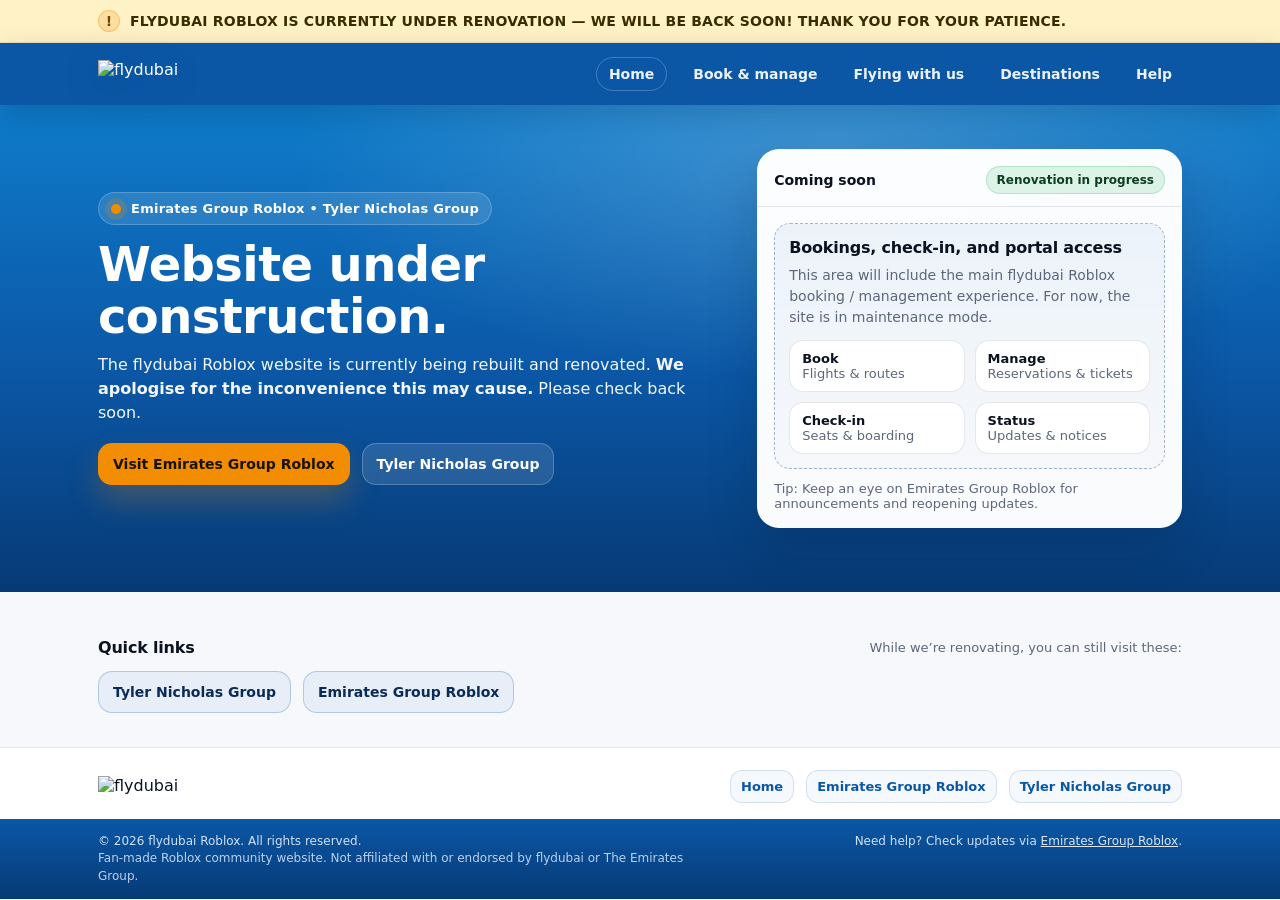
==== index.html @ b2164df3 "Create index.html" ====
<!doctype html>
<html lang="en">
<head>
  <meta charset="utf-8" />
  <meta name="viewport" content="width=device-width, initial-scale=1" />
  <title>flydubai Roblox — Under Construction</title>
  <meta name="description" content="flydubai Roblox website is under construction. We apologise for any inconvenience this may cause." />

  <!-- Favicon -->
  <link rel="icon" type="image/png" href="https://i.ibb.co/jkrfrFHz/fly-dubai-tail-removebg-preview.png" />

  <style>
    :root{
      --fd-blue:#0B57A6;
      --fd-blue-dark:#063A75;
      --fd-sky:#0E7CCB;
      --fd-orange:#F28C00;
      --fd-cream:#FFF2C6;
      --text:#0b1220;
      --muted:#5c677a;
      --card:#ffffff;
      --border:rgba(8, 25, 55, .10);
      --shadow:0 18px 50px rgba(4, 18, 38, .18);
      --radius:18px;
      --radius-lg:22px;
      --max:1120px;
    }

    *{box-sizing:border-box}
    html,body{height:100%}
    body{
      margin:0;
      font-family: system-ui, -apple-system, Segoe UI, Roboto, Helvetica, Arial, "Apple Color Emoji","Segoe UI Emoji";
      color:var(--text);
      background:#f6f8fc;
    }

    a{color:inherit}
    .wrap{max-width:var(--max); margin:0 auto; padding:0 18px;}

    /* Announcement bar */
    .announce{
      background:var(--fd-cream);
      border-bottom:1px solid rgba(0,0,0,.08);
      color:#3a2b00;
      font-weight:700;
      letter-spacing:.2px;
      font-size:14px;
    }
    .announce .wrap{
      display:flex;
      align-items:center;
      gap:10px;
      padding:10px 18px;
    }
    .badge{
      display:inline-flex;
      align-items:center;
      justify-content:center;
      width:22px; height:22px;
      border-radius:999px;
      background:rgba(242,140,0,.18);
      border:1px solid rgba(242,140,0,.35);
      color:#7a4300;
      flex:0 0 auto;
      font-weight:900;
    }

    /* Top nav */
    header{
      background:var(--fd-blue);
      color:#fff;
      position:sticky;
      top:0;
      z-index:50;
      box-shadow: 0 10px 30px rgba(4, 18, 38, .18);
    }
    .nav{
      display:flex;
      align-items:center;
      justify-content:space-between;
      padding:14px 0;
      gap:18px;
    }
    .brand{
      display:flex;
      align-items:center;
      gap:12px;
      text-decoration:none;
      white-space:nowrap;
    }
    .brand img{
      height:28px;
      width:auto;
      display:block;
      filter: drop-shadow(0 6px 18px rgba(0,0,0,.18));
    }
    .navlinks{
      display:flex;
      gap:16px;
      align-items:center;
      flex-wrap:wrap;
      justify-content:flex-end;
    }
    .navlinks a{
      text-decoration:none;
      opacity:.92;
      font-weight:600;
      font-size:14px;
      padding:8px 10px;
      border-radius:10px;
      transition:.15s ease;
    }
    .navlinks a:hover{background:rgba(255,255,255,.10); opacity:1}
    .navlinks .pill{
      border:1px solid rgba(255,255,255,.25);
      padding:8px 12px;
      border-radius:999px;
    }

    /* Hero */
    .hero{
      background:
        radial-gradient(900px 380px at 65% 10%, rgba(255,255,255,.20), rgba(255,255,255,0) 60%),
        linear-gradient(180deg, var(--fd-sky), var(--fd-blue) 55%, var(--fd-blue-dark));
      color:#fff;
      padding:44px 0 64px;
      position:relative;
      overflow:hidden;
    }
    .hero .grid{
      display:grid;
      grid-template-columns: 1.2fr .8fr;
      gap:22px;
      align-items:center;
    }
    .kicker{
      display:inline-flex;
      align-items:center;
      gap:10px;
      background:rgba(255,255,255,.12);
      border:1px solid rgba(255,255,255,.20);
      padding:8px 12px;
      border-radius:999px;
      font-weight:700;
      font-size:13px;
      letter-spacing:.25px;
      width:max-content;
    }
    .dot{
      width:10px;height:10px;border-radius:999px;background:var(--fd-orange);
      box-shadow:0 0 0 6px rgba(242,140,0,.18);
    }
    h1{
      margin:14px 0 10px;
      font-size:clamp(30px, 4.2vw, 48px);
      line-height:1.08;
      letter-spacing:-.6px;
    }
    .lead{
      margin:0 0 18px;
      font-size:16px;
      line-height:1.5;
      opacity:.95;
      max-width:60ch;
    }

    .cta{
      display:flex;
      gap:12px;
      flex-wrap:wrap;
      margin-top:14px;
    }
    .btn{
      display:inline-flex;
      align-items:center;
      justify-content:center;
      gap:10px;
      padding:12px 14px;
      border-radius:14px;
      border:1px solid transparent;
      text-decoration:none;
      font-weight:800;
      font-size:14px;
      transition:.15s ease;
      user-select:none;
    }
    .btn.primary{
      background:var(--fd-orange);
      color:#1a1200;
      box-shadow:0 16px 30px rgba(242,140,0,.25);
    }
    .btn.primary:hover{transform:translateY(-1px); filter:saturate(1.05)}
    .btn.ghost{
      background:rgba(255,255,255,.12);
      color:#fff;
      border-color:rgba(255,255,255,.22);
    }
    .btn.ghost:hover{background:rgba(255,255,255,.18)}

    /* Card */
    .card{
      background:rgba(255,255,255,.98);
      color:var(--text);
      border-radius:var(--radius-lg);
      box-shadow:var(--shadow);
      border:1px solid rgba(255,255,255,.55);
      overflow:hidden;
    }
    .cardTop{
      display:flex;
      align-items:center;
      justify-content:space-between;
      gap:10px;
      padding:16px 16px 12px;
      border-bottom:1px solid var(--border);
    }
    .cardTop strong{font-size:14px}
    .tag{
      font-size:12px;
      font-weight:800;
      color:#0f3d1f;
      background:rgba(38, 193, 95, .14);
      border:1px solid rgba(38, 193, 95, .26);
      padding:6px 10px;
      border-radius:999px;
      white-space:nowrap;
    }
    .cardBody{padding:16px}
    .placeholder{
      border:1px dashed rgba(6,58,117,.35);
      border-radius:16px;
      padding:14px;
      background:linear-gradient(180deg, rgba(11,87,166,.06), rgba(11,87,166,.02));
    }
    .placeholder h2{
      margin:0 0 8px;
      font-size:16px;
      letter-spacing:-.2px;
    }
    .placeholder p{
      margin:0;
      color:var(--muted);
      line-height:1.5;
      font-size:14px;
    }
    .miniRow{
      display:grid;
      grid-template-columns: 1fr 1fr;
      gap:10px;
      margin-top:12px;
    }
    .mini{
      background:#fff;
      border:1px solid var(--border);
      border-radius:14px;
      padding:10px 12px;
      font-size:13px;
      color:var(--muted);
    }
    .mini b{color:var(--text)}

    /* Section */
    main{padding:22px 0 34px;}
    .sectionTitle{
      display:flex;
      align-items:center;
      justify-content:space-between;
      gap:14px;
      margin:24px 0 12px;
    }
    .sectionTitle h3{
      margin:0;
      font-size:16px;
      letter-spacing:-.2px;
    }
    .note{
      margin:0;
      color:var(--muted);
      font-size:13px;
    }

    /* Footer */
    footer{
      background:#fff;
      border-top:1px solid var(--border);
    }
    .footTop{
      padding:22px 0 16px;
    }
    .footBrand{
      display:flex;
      align-items:center;
      justify-content:space-between;
      gap:18px;
      flex-wrap:wrap;
    }
    .footBrand img{
      height:22px;
      width:auto;
      display:block;
    }
    .footLinks{
      display:flex;
      gap:12px;
      flex-wrap:wrap;
      align-items:center;
      justify-content:flex-end;
    }
    .footLinks a{
      text-decoration:none;
      color:var(--fd-blue);
      font-weight:800;
      font-size:13px;
      padding:8px 10px;
      border-radius:12px;
      border:1px solid rgba(11,87,166,.14);
      background:rgba(11,87,166,.04);
    }
    .footLinks a:hover{background:rgba(11,87,166,.08)}
    .footBottom{
      background:linear-gradient(180deg, var(--fd-blue), var(--fd-blue-dark));
      color:#dbe8ff;
      padding:14px 0;
      font-size:12px;
    }
    .footBottom .wrap{
      display:flex;
      align-items:flex-start;
      justify-content:space-between;
      gap:14px;
      flex-wrap:wrap;
    }
    .small{opacity:.95; line-height:1.45; max-width:78ch;}
    .mutedLink{color:#fff; opacity:.9}

    /* Responsive */
    @media (max-width: 900px){
      .hero .grid{grid-template-columns: 1fr; }
      .navlinks{display:none;}
    }
  </style>
</head>

<body>
  <!-- Announcement Bar -->
  <div class="announce" role="status" aria-live="polite">
    <div class="wrap">
      <span class="badge">!</span>
      <span>FLYDUBAI ROBLOX IS CURRENTLY UNDER RENOVATION — WE WILL BE BACK SOON! THANK YOU FOR YOUR PATIENCE.</span>
    </div>
  </div>

  <!-- Header -->
  <header>
    <div class="wrap">
      <div class="nav">
        <a class="brand" href="./" aria-label="flydubai Roblox home">
          <img
            src="https://cdn.uc.assets.prezly.com/27f31c96-ae55-47ef-824f-c497bbb4696d/-/quality/best/-/format/auto/"
            alt="flydubai"
          />
        </a>

        <nav class="navlinks" aria-label="Primary">
          <a href="./" class="pill">Home</a>
          <a href="#" aria-disabled="true" title="Coming soon">Book &amp; manage</a>
          <a href="#" aria-disabled="true" title="Coming soon">Flying with us</a>
          <a href="#" aria-disabled="true" title="Coming soon">Destinations</a>
          <a href="#" aria-disabled="true" title="Coming soon">Help</a>
        </nav>
      </div>
    </div>
  </header>

  <!-- Hero -->
  <section class="hero">
    <div class="wrap">
      <div class="grid">
        <div>
          <div class="kicker"><span class="dot"></span> Emirates Group Roblox • Tyler Nicholas Group</div>
          <h1>Website under construction.</h1>
          <p class="lead">
            The flydubai Roblox website is currently being rebuilt and renovated.
            <b>We apologise for the inconvenience this may cause.</b>
            Please check back soon.
          </p>

          <div class="cta">
            <a class="btn primary" href="https://emiratesgrouproblox.link" target="_blank" rel="noopener">
              Visit Emirates Group Roblox
            </a>
            <a class="btn ghost" href="https://tylernicholasgroup.com" target="_blank" rel="noopener">
              Tyler Nicholas Group
            </a>
          </div>
        </div>

        <aside class="card" aria-label="Coming soon card">
          <div class="cardTop">
            <strong>Coming soon</strong>
            <span class="tag">Renovation in progress</span>
          </div>
          <div class="cardBody">
            <div class="placeholder">
              <h2>Bookings, check-in, and portal access</h2>
              <p>
                This area will include the main flydubai Roblox booking / management experience.
                For now, the site is in maintenance mode.
              </p>

              <div class="miniRow" aria-hidden="true">
                <div class="mini"><b>Book</b><br/>Flights &amp; routes</div>
                <div class="mini"><b>Manage</b><br/>Reservations &amp; tickets</div>
                <div class="mini"><b>Check-in</b><br/>Seats &amp; boarding</div>
                <div class="mini"><b>Status</b><br/>Updates &amp; notices</div>
              </div>
            </div>

            <p class="note" style="margin-top:12px;">
              Tip: Keep an eye on Emirates Group Roblox for announcements and reopening updates.
            </p>
          </div>
        </aside>
      </div>
    </div>
  </section>

  <main>
    <div class="wrap">
      <div class="sectionTitle">
        <h3>Quick links</h3>
        <p class="note">While we’re renovating, you can still visit these:</p>
      </div>

      <div class="cta">
        <a class="btn ghost" style="border-color:rgba(11,87,166,.25); background:rgba(11,87,166,.06); color:#0b2b57"
           href="https://tylernicholasgroup.com" target="_blank" rel="noopener">
          Tyler Nicholas Group
        </a>
        <a class="btn ghost" style="border-color:rgba(11,87,166,.25); background:rgba(11,87,166,.06); color:#0b2b57"
           href="https://emiratesgrouproblox.link" target="_blank" rel="noopener">
          Emirates Group Roblox
        </a>
      </div>
    </div>
  </main>

  <footer>
    <div class="footTop">
      <div class="wrap">
        <div class="footBrand">
          <img src="https://www.flydubai.com/v2/_next/static/media/flydubai-onwhite-en.a1c94203.svg" alt="flydubai" />
          <div class="footLinks">
            <a href="./">Home</a>
            <a href="https://emiratesgrouproblox.link" target="_blank" rel="noopener">Emirates Group Roblox</a>
            <a href="https://tylernicholasgroup.com" target="_blank" rel="noopener">Tyler Nicholas Group</a>
          </div>
        </div>
      </div>
    </div>

    <div class="footBottom">
      <div class="wrap">
        <div class="small">
          © <span id="year"></span> flydubai Roblox. All rights reserved.<br/>
          <span style="opacity:.9">
            Fan-made Roblox community website. Not affiliated with or endorsed by flydubai or The Emirates Group.
          </span>
        </div>
        <div class="small">
          Need help? Check updates via
          <a class="mutedLink" href="https://emiratesgrouproblox.link" target="_blank" rel="noopener">Emirates Group Roblox</a>.
        </div>
      </div>
    </div>
  </footer>

  <script>
    document.getElementById("year").textContent = new Date().getFullYear();
  </script>
</body>
</html>
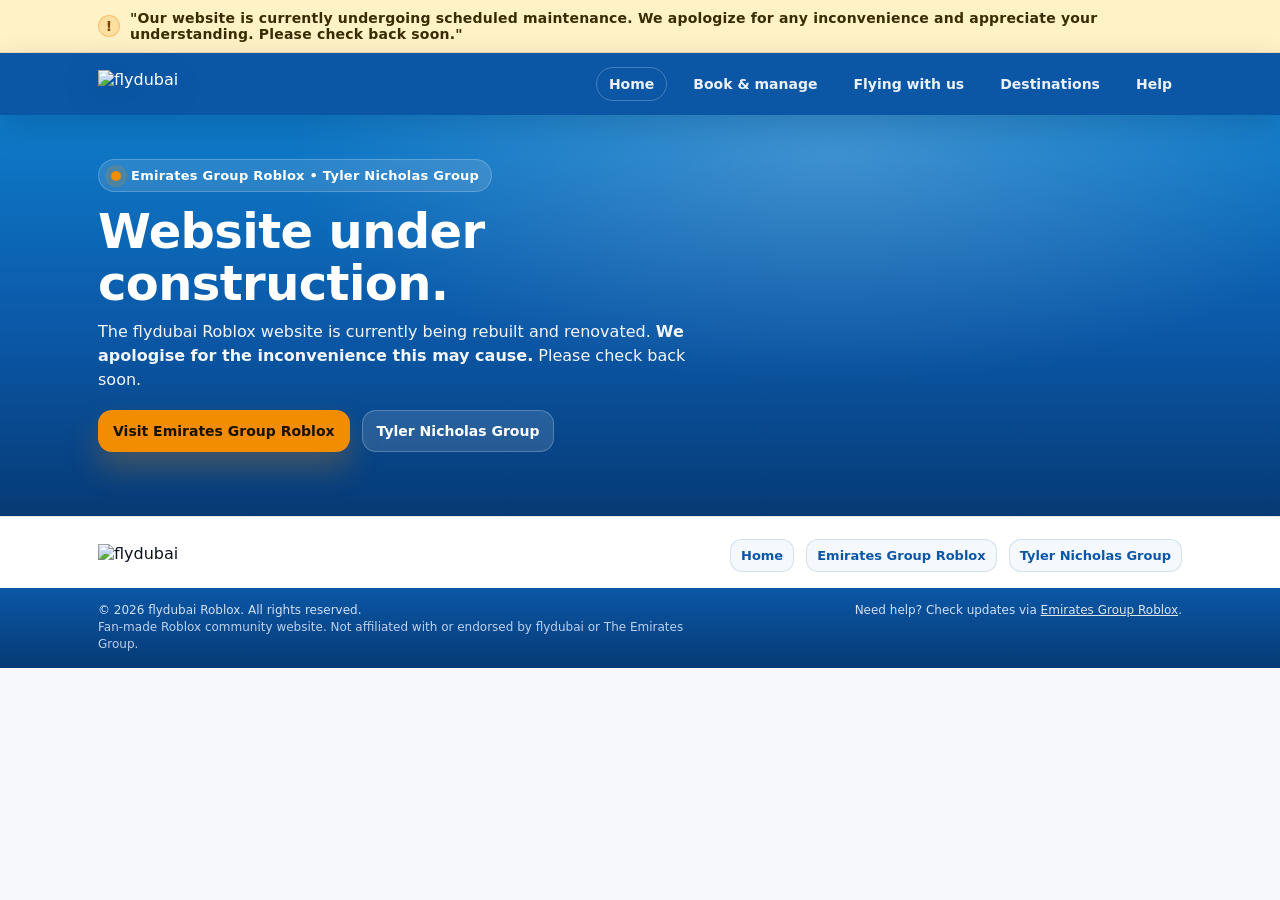
==== commit d6f8a945: "Update index.html" ====
--- a/index.html
+++ b/index.html
@@ -3,8 +3,8 @@
 <head>
   <meta charset="utf-8" />
   <meta name="viewport" content="width=device-width, initial-scale=1" />
-  <title>flydubai Roblox — Under Construction</title>
-  <meta name="description" content="flydubai Roblox website is under construction. We apologise for any inconvenience this may cause." />
+  <title>flydubai Roblox</title>
+  <meta name="description" content="Fly Dubai Roblox Official Website" />
 
   <!-- Favicon -->
   <link rel="icon" type="image/png" href="https://i.ibb.co/jkrfrFHz/fly-dubai-tail-removebg-preview.png" />
@@ -347,7 +347,7 @@
   <div class="announce" role="status" aria-live="polite">
     <div class="wrap">
       <span class="badge">!</span>
-      <span>FLYDUBAI ROBLOX IS CURRENTLY UNDER RENOVATION — WE WILL BE BACK SOON! THANK YOU FOR YOUR PATIENCE.</span>
+      <span>"Our website is currently undergoing scheduled maintenance. We apologize for any inconvenience and appreciate your understanding. Please check back soon."</span>
     </div>
   </div>
 
@@ -364,10 +364,10 @@
 
         <nav class="navlinks" aria-label="Primary">
           <a href="./" class="pill">Home</a>
-          <a href="#" aria-disabled="true" title="Coming soon">Book &amp; manage</a>
-          <a href="#" aria-disabled="true" title="Coming soon">Flying with us</a>
-          <a href="#" aria-disabled="true" title="Coming soon">Destinations</a>
-          <a href="#" aria-disabled="true" title="Coming soon">Help</a>
+          <a href="./flights" aria-disabled="true" title="Coming soon">Book &amp; manage</a>
+          <a href="./about" aria-disabled="true" title="Coming soon">Flying with us</a>
+          <a href="./destinations" aria-disabled="true" title="Coming soon">Destinations</a>
+          <a href="./help" aria-disabled="true" title="Coming soon">Help</a>
         </nav>
       </div>
     </div>
@@ -395,57 +395,9 @@
             </a>
           </div>
         </div>
-
-        <aside class="card" aria-label="Coming soon card">
-          <div class="cardTop">
-            <strong>Coming soon</strong>
-            <span class="tag">Renovation in progress</span>
-          </div>
-          <div class="cardBody">
-            <div class="placeholder">
-              <h2>Bookings, check-in, and portal access</h2>
-              <p>
-                This area will include the main flydubai Roblox booking / management experience.
-                For now, the site is in maintenance mode.
-              </p>
-
-              <div class="miniRow" aria-hidden="true">
-                <div class="mini"><b>Book</b><br/>Flights &amp; routes</div>
-                <div class="mini"><b>Manage</b><br/>Reservations &amp; tickets</div>
-                <div class="mini"><b>Check-in</b><br/>Seats &amp; boarding</div>
-                <div class="mini"><b>Status</b><br/>Updates &amp; notices</div>
-              </div>
-            </div>
-
-            <p class="note" style="margin-top:12px;">
-              Tip: Keep an eye on Emirates Group Roblox for announcements and reopening updates.
-            </p>
-          </div>
-        </aside>
-      </div>
     </div>
   </section>
-
-  <main>
-    <div class="wrap">
-      <div class="sectionTitle">
-        <h3>Quick links</h3>
-        <p class="note">While we’re renovating, you can still visit these:</p>
-      </div>
-
-      <div class="cta">
-        <a class="btn ghost" style="border-color:rgba(11,87,166,.25); background:rgba(11,87,166,.06); color:#0b2b57"
-           href="https://tylernicholasgroup.com" target="_blank" rel="noopener">
-          Tyler Nicholas Group
-        </a>
-        <a class="btn ghost" style="border-color:rgba(11,87,166,.25); background:rgba(11,87,166,.06); color:#0b2b57"
-           href="https://emiratesgrouproblox.link" target="_blank" rel="noopener">
-          Emirates Group Roblox
-        </a>
-      </div>
-    </div>
-  </main>
-
+  
   <footer>
     <div class="footTop">
       <div class="wrap">
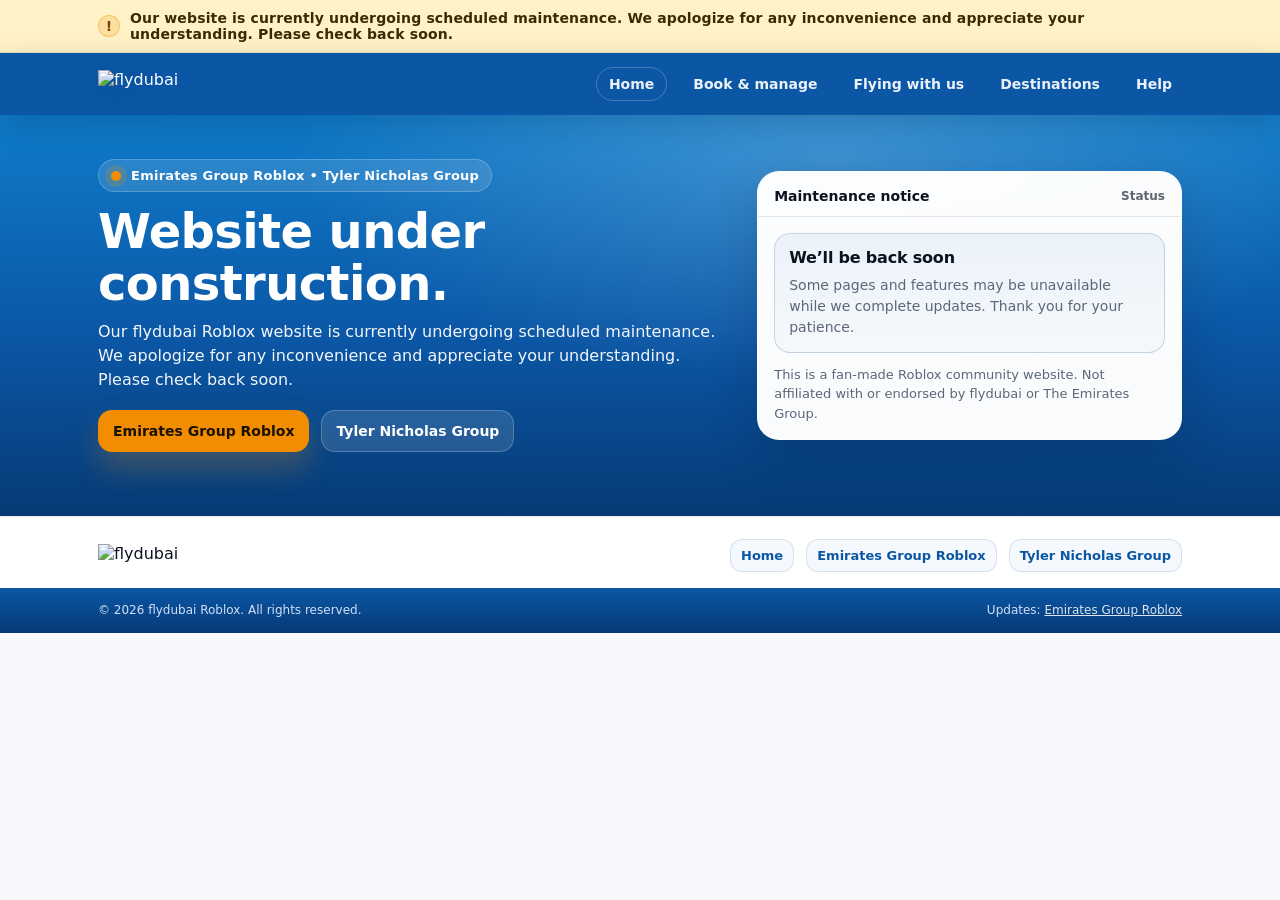
==== commit 65573158: "Update index.html" ====
--- a/index.html
+++ b/index.html
@@ -3,8 +3,8 @@
 <head>
   <meta charset="utf-8" />
   <meta name="viewport" content="width=device-width, initial-scale=1" />
-  <title>flydubai Roblox</title>
-  <meta name="description" content="Fly Dubai Roblox Official Website" />
+  <title>flydubai Roblox — Under Construction</title>
+  <meta name="description" content="flydubai Roblox website is under construction. We apologize for any inconvenience and appreciate your understanding. Please check back soon." />
 
   <!-- Favicon -->
   <link rel="icon" type="image/png" href="https://i.ibb.co/jkrfrFHz/fly-dubai-tail-removebg-preview.png" />
@@ -16,11 +16,14 @@
       --fd-sky:#0E7CCB;
       --fd-orange:#F28C00;
       --fd-cream:#FFF2C6;
+
       --text:#0b1220;
       --muted:#5c677a;
+
       --card:#ffffff;
       --border:rgba(8, 25, 55, .10);
       --shadow:0 18px 50px rgba(4, 18, 38, .18);
+
       --radius:18px;
       --radius-lg:22px;
       --max:1120px;
@@ -44,7 +47,7 @@
       border-bottom:1px solid rgba(0,0,0,.08);
       color:#3a2b00;
       font-weight:700;
-      letter-spacing:.2px;
+      letter-spacing:.15px;
       font-size:14px;
     }
     .announce .wrap{
@@ -66,7 +69,7 @@
       font-weight:900;
     }
 
-    /* Top nav */
+    /* Header/Nav */
     header{
       background:var(--fd-blue);
       color:#fff;
@@ -162,7 +165,7 @@
       font-size:16px;
       line-height:1.5;
       opacity:.95;
-      max-width:60ch;
+      max-width:62ch;
     }
 
     .cta{
@@ -208,76 +211,37 @@
       overflow:hidden;
     }
     .cardTop{
+      padding:16px 16px 12px;
+      border-bottom:1px solid var(--border);
       display:flex;
       align-items:center;
       justify-content:space-between;
       gap:10px;
-      padding:16px 16px 12px;
-      border-bottom:1px solid var(--border);
     }
     .cardTop strong{font-size:14px}
-    .tag{
-      font-size:12px;
-      font-weight:800;
-      color:#0f3d1f;
-      background:rgba(38, 193, 95, .14);
-      border:1px solid rgba(38, 193, 95, .26);
-      padding:6px 10px;
-      border-radius:999px;
-      white-space:nowrap;
-    }
     .cardBody{padding:16px}
-    .placeholder{
-      border:1px dashed rgba(6,58,117,.35);
+    .notice{
+      border:1px solid rgba(6,58,117,.18);
       border-radius:16px;
       padding:14px;
       background:linear-gradient(180deg, rgba(11,87,166,.06), rgba(11,87,166,.02));
     }
-    .placeholder h2{
+    .notice h2{
       margin:0 0 8px;
       font-size:16px;
       letter-spacing:-.2px;
     }
-    .placeholder p{
+    .notice p{
       margin:0;
       color:var(--muted);
       line-height:1.5;
       font-size:14px;
     }
-    .miniRow{
-      display:grid;
-      grid-template-columns: 1fr 1fr;
-      gap:10px;
-      margin-top:12px;
-    }
-    .mini{
-      background:#fff;
-      border:1px solid var(--border);
-      border-radius:14px;
-      padding:10px 12px;
-      font-size:13px;
-      color:var(--muted);
-    }
-    .mini b{color:var(--text)}
-
-    /* Section */
-    main{padding:22px 0 34px;}
-    .sectionTitle{
-      display:flex;
-      align-items:center;
-      justify-content:space-between;
-      gap:14px;
-      margin:24px 0 12px;
-    }
-    .sectionTitle h3{
-      margin:0;
-      font-size:16px;
-      letter-spacing:-.2px;
-    }
     .note{
-      margin:0;
+      margin:12px 0 0;
       color:var(--muted);
       font-size:13px;
+      line-height:1.5;
     }
 
     /* Footer */
@@ -334,7 +298,6 @@
     .small{opacity:.95; line-height:1.45; max-width:78ch;}
     .mutedLink{color:#fff; opacity:.9}
 
-    /* Responsive */
     @media (max-width: 900px){
       .hero .grid{grid-template-columns: 1fr; }
       .navlinks{display:none;}
@@ -347,7 +310,7 @@
   <div class="announce" role="status" aria-live="polite">
     <div class="wrap">
       <span class="badge">!</span>
-      <span>"Our website is currently undergoing scheduled maintenance. We apologize for any inconvenience and appreciate your understanding. Please check back soon."</span>
+      <span>Our website is currently undergoing scheduled maintenance. We apologize for any inconvenience and appreciate your understanding. Please check back soon.</span>
     </div>
   </div>
 
@@ -364,10 +327,10 @@
 
         <nav class="navlinks" aria-label="Primary">
           <a href="./" class="pill">Home</a>
-          <a href="./flights" aria-disabled="true" title="Coming soon">Book &amp; manage</a>
-          <a href="./about" aria-disabled="true" title="Coming soon">Flying with us</a>
-          <a href="./destinations" aria-disabled="true" title="Coming soon">Destinations</a>
-          <a href="./help" aria-disabled="true" title="Coming soon">Help</a>
+          <a href="#" aria-disabled="true" title="Unavailable during maintenance">Book &amp; manage</a>
+          <a href="#" aria-disabled="true" title="Unavailable during maintenance">Flying with us</a>
+          <a href="#" aria-disabled="true" title="Unavailable during maintenance">Destinations</a>
+          <a href="#" aria-disabled="true" title="Unavailable during maintenance">Help</a>
         </nav>
       </div>
     </div>
@@ -381,23 +344,43 @@
           <div class="kicker"><span class="dot"></span> Emirates Group Roblox • Tyler Nicholas Group</div>
           <h1>Website under construction.</h1>
           <p class="lead">
-            The flydubai Roblox website is currently being rebuilt and renovated.
-            <b>We apologise for the inconvenience this may cause.</b>
+            Our flydubai Roblox website is currently undergoing scheduled maintenance.
+            We apologize for any inconvenience and appreciate your understanding.
             Please check back soon.
           </p>
 
           <div class="cta">
             <a class="btn primary" href="https://emiratesgrouproblox.link" target="_blank" rel="noopener">
-              Visit Emirates Group Roblox
+              Emirates Group Roblox
             </a>
             <a class="btn ghost" href="https://tylernicholasgroup.com" target="_blank" rel="noopener">
               Tyler Nicholas Group
             </a>
           </div>
         </div>
+
+        <aside class="card" aria-label="Maintenance notice">
+          <div class="cardTop">
+            <strong>Maintenance notice</strong>
+            <strong aria-hidden="true" style="opacity:.65; font-size:12px;">Status</strong>
+          </div>
+          <div class="cardBody">
+            <div class="notice">
+              <h2>We’ll be back soon</h2>
+              <p>
+                Some pages and features may be unavailable while we complete updates.
+                Thank you for your patience.
+              </p>
+            </div>
+            <p class="note">
+              This is a fan-made Roblox community website. Not affiliated with or endorsed by flydubai or The Emirates Group.
+            </p>
+          </div>
+        </aside>
+      </div>
     </div>
   </section>
-  
+
   <footer>
     <div class="footTop">
       <div class="wrap">
@@ -415,14 +398,10 @@
     <div class="footBottom">
       <div class="wrap">
         <div class="small">
-          © <span id="year"></span> flydubai Roblox. All rights reserved.<br/>
-          <span style="opacity:.9">
-            Fan-made Roblox community website. Not affiliated with or endorsed by flydubai or The Emirates Group.
-          </span>
+          © <span id="year"></span> flydubai Roblox. All rights reserved.
         </div>
         <div class="small">
-          Need help? Check updates via
-          <a class="mutedLink" href="https://emiratesgrouproblox.link" target="_blank" rel="noopener">Emirates Group Roblox</a>.
+          Updates: <a class="mutedLink" href="https://emiratesgrouproblox.link" target="_blank" rel="noopener">Emirates Group Roblox</a>
         </div>
       </div>
     </div>
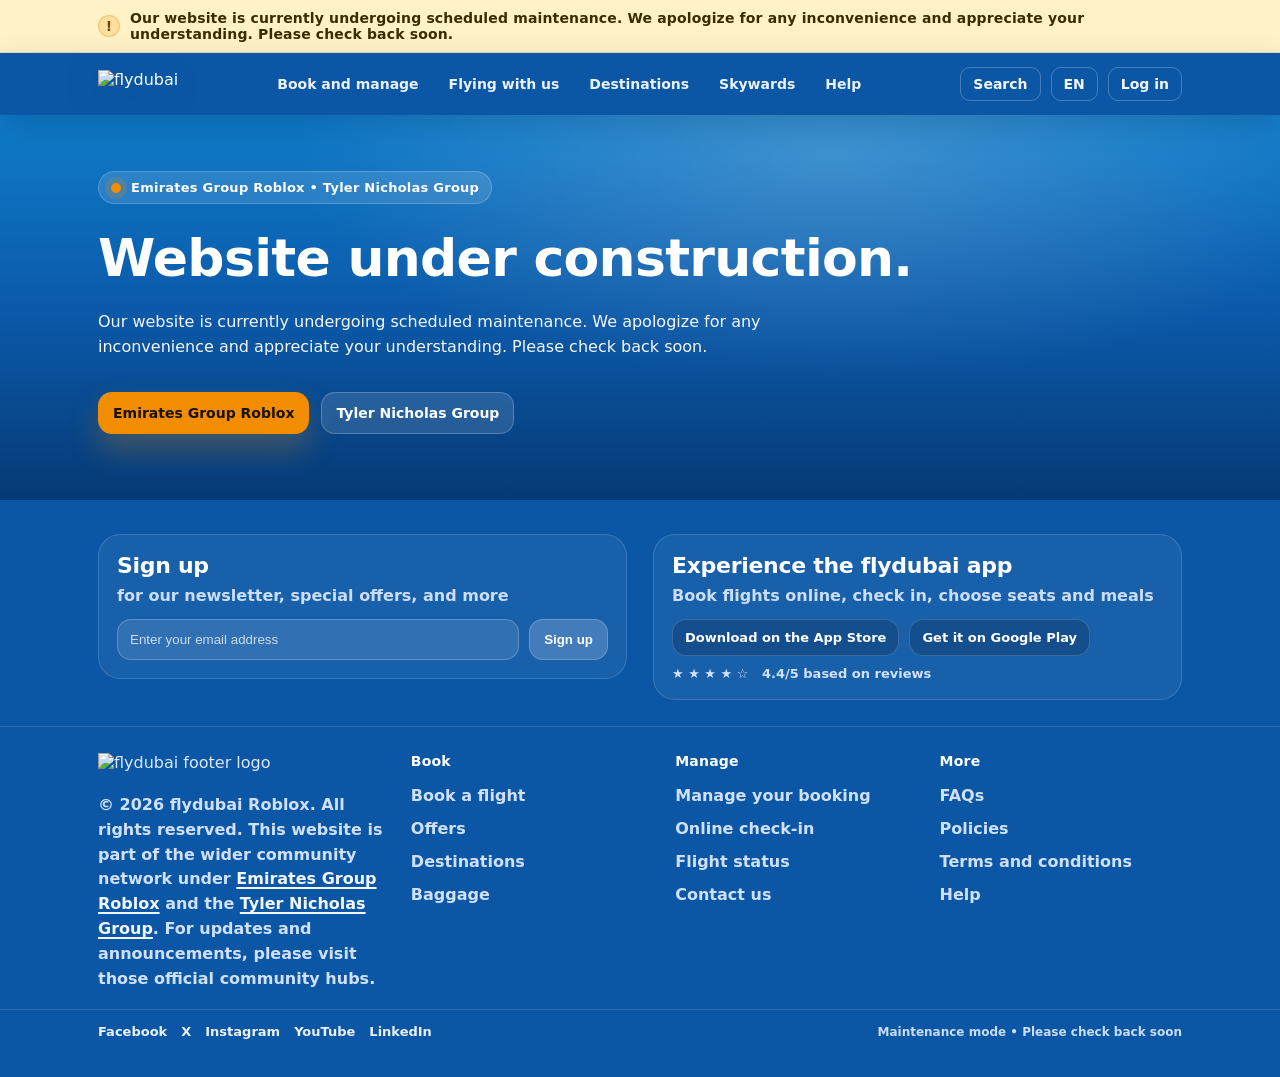
==== commit a381163a: "Update index.html" ====
--- a/index.html
+++ b/index.html
@@ -4,308 +4,21 @@
   <meta charset="utf-8" />
   <meta name="viewport" content="width=device-width, initial-scale=1" />
   <title>flydubai Roblox — Under Construction</title>
-  <meta name="description" content="flydubai Roblox website is under construction. We apologize for any inconvenience and appreciate your understanding. Please check back soon." />
+  <meta name="description" content="Our website is currently undergoing scheduled maintenance. We apologize for any inconvenience and appreciate your understanding. Please check back soon." />
 
-  <!-- Favicon -->
   <link rel="icon" type="image/png" href="https://i.ibb.co/jkrfrFHz/fly-dubai-tail-removebg-preview.png" />
-
-  <style>
-    :root{
-      --fd-blue:#0B57A6;
-      --fd-blue-dark:#063A75;
-      --fd-sky:#0E7CCB;
-      --fd-orange:#F28C00;
-      --fd-cream:#FFF2C6;
-
-      --text:#0b1220;
-      --muted:#5c677a;
-
-      --card:#ffffff;
-      --border:rgba(8, 25, 55, .10);
-      --shadow:0 18px 50px rgba(4, 18, 38, .18);
-
-      --radius:18px;
-      --radius-lg:22px;
-      --max:1120px;
-    }
-
-    *{box-sizing:border-box}
-    html,body{height:100%}
-    body{
-      margin:0;
-      font-family: system-ui, -apple-system, Segoe UI, Roboto, Helvetica, Arial, "Apple Color Emoji","Segoe UI Emoji";
-      color:var(--text);
-      background:#f6f8fc;
-    }
-
-    a{color:inherit}
-    .wrap{max-width:var(--max); margin:0 auto; padding:0 18px;}
-
-    /* Announcement bar */
-    .announce{
-      background:var(--fd-cream);
-      border-bottom:1px solid rgba(0,0,0,.08);
-      color:#3a2b00;
-      font-weight:700;
-      letter-spacing:.15px;
-      font-size:14px;
-    }
-    .announce .wrap{
-      display:flex;
-      align-items:center;
-      gap:10px;
-      padding:10px 18px;
-    }
-    .badge{
-      display:inline-flex;
-      align-items:center;
-      justify-content:center;
-      width:22px; height:22px;
-      border-radius:999px;
-      background:rgba(242,140,0,.18);
-      border:1px solid rgba(242,140,0,.35);
-      color:#7a4300;
-      flex:0 0 auto;
-      font-weight:900;
-    }
-
-    /* Header/Nav */
-    header{
-      background:var(--fd-blue);
-      color:#fff;
-      position:sticky;
-      top:0;
-      z-index:50;
-      box-shadow: 0 10px 30px rgba(4, 18, 38, .18);
-    }
-    .nav{
-      display:flex;
-      align-items:center;
-      justify-content:space-between;
-      padding:14px 0;
-      gap:18px;
-    }
-    .brand{
-      display:flex;
-      align-items:center;
-      gap:12px;
-      text-decoration:none;
-      white-space:nowrap;
-    }
-    .brand img{
-      height:28px;
-      width:auto;
-      display:block;
-      filter: drop-shadow(0 6px 18px rgba(0,0,0,.18));
-    }
-    .navlinks{
-      display:flex;
-      gap:16px;
-      align-items:center;
-      flex-wrap:wrap;
-      justify-content:flex-end;
-    }
-    .navlinks a{
-      text-decoration:none;
-      opacity:.92;
-      font-weight:600;
-      font-size:14px;
-      padding:8px 10px;
-      border-radius:10px;
-      transition:.15s ease;
-    }
-    .navlinks a:hover{background:rgba(255,255,255,.10); opacity:1}
-    .navlinks .pill{
-      border:1px solid rgba(255,255,255,.25);
-      padding:8px 12px;
-      border-radius:999px;
-    }
-
-    /* Hero */
-    .hero{
-      background:
-        radial-gradient(900px 380px at 65% 10%, rgba(255,255,255,.20), rgba(255,255,255,0) 60%),
-        linear-gradient(180deg, var(--fd-sky), var(--fd-blue) 55%, var(--fd-blue-dark));
-      color:#fff;
-      padding:44px 0 64px;
-      position:relative;
-      overflow:hidden;
-    }
-    .hero .grid{
-      display:grid;
-      grid-template-columns: 1.2fr .8fr;
-      gap:22px;
-      align-items:center;
-    }
-    .kicker{
-      display:inline-flex;
-      align-items:center;
-      gap:10px;
-      background:rgba(255,255,255,.12);
-      border:1px solid rgba(255,255,255,.20);
-      padding:8px 12px;
-      border-radius:999px;
-      font-weight:700;
-      font-size:13px;
-      letter-spacing:.25px;
-      width:max-content;
-    }
-    .dot{
-      width:10px;height:10px;border-radius:999px;background:var(--fd-orange);
-      box-shadow:0 0 0 6px rgba(242,140,0,.18);
-    }
-    h1{
-      margin:14px 0 10px;
-      font-size:clamp(30px, 4.2vw, 48px);
-      line-height:1.08;
-      letter-spacing:-.6px;
-    }
-    .lead{
-      margin:0 0 18px;
-      font-size:16px;
-      line-height:1.5;
-      opacity:.95;
-      max-width:62ch;
-    }
-
-    .cta{
-      display:flex;
-      gap:12px;
-      flex-wrap:wrap;
-      margin-top:14px;
-    }
-    .btn{
-      display:inline-flex;
-      align-items:center;
-      justify-content:center;
-      gap:10px;
-      padding:12px 14px;
-      border-radius:14px;
-      border:1px solid transparent;
-      text-decoration:none;
-      font-weight:800;
-      font-size:14px;
-      transition:.15s ease;
-      user-select:none;
-    }
-    .btn.primary{
-      background:var(--fd-orange);
-      color:#1a1200;
-      box-shadow:0 16px 30px rgba(242,140,0,.25);
-    }
-    .btn.primary:hover{transform:translateY(-1px); filter:saturate(1.05)}
-    .btn.ghost{
-      background:rgba(255,255,255,.12);
-      color:#fff;
-      border-color:rgba(255,255,255,.22);
-    }
-    .btn.ghost:hover{background:rgba(255,255,255,.18)}
-
-    /* Card */
-    .card{
-      background:rgba(255,255,255,.98);
-      color:var(--text);
-      border-radius:var(--radius-lg);
-      box-shadow:var(--shadow);
-      border:1px solid rgba(255,255,255,.55);
-      overflow:hidden;
-    }
-    .cardTop{
-      padding:16px 16px 12px;
-      border-bottom:1px solid var(--border);
-      display:flex;
-      align-items:center;
-      justify-content:space-between;
-      gap:10px;
-    }
-    .cardTop strong{font-size:14px}
-    .cardBody{padding:16px}
-    .notice{
-      border:1px solid rgba(6,58,117,.18);
-      border-radius:16px;
-      padding:14px;
-      background:linear-gradient(180deg, rgba(11,87,166,.06), rgba(11,87,166,.02));
-    }
-    .notice h2{
-      margin:0 0 8px;
-      font-size:16px;
-      letter-spacing:-.2px;
-    }
-    .notice p{
-      margin:0;
-      color:var(--muted);
-      line-height:1.5;
-      font-size:14px;
-    }
-    .note{
-      margin:12px 0 0;
-      color:var(--muted);
-      font-size:13px;
-      line-height:1.5;
-    }
-
-    /* Footer */
-    footer{
-      background:#fff;
-      border-top:1px solid var(--border);
-    }
-    .footTop{
-      padding:22px 0 16px;
-    }
-    .footBrand{
-      display:flex;
-      align-items:center;
-      justify-content:space-between;
-      gap:18px;
-      flex-wrap:wrap;
-    }
-    .footBrand img{
-      height:22px;
-      width:auto;
-      display:block;
-    }
-    .footLinks{
-      display:flex;
-      gap:12px;
-      flex-wrap:wrap;
-      align-items:center;
-      justify-content:flex-end;
-    }
-    .footLinks a{
-      text-decoration:none;
-      color:var(--fd-blue);
-      font-weight:800;
-      font-size:13px;
-      padding:8px 10px;
-      border-radius:12px;
-      border:1px solid rgba(11,87,166,.14);
-      background:rgba(11,87,166,.04);
-    }
-    .footLinks a:hover{background:rgba(11,87,166,.08)}
-    .footBottom{
-      background:linear-gradient(180deg, var(--fd-blue), var(--fd-blue-dark));
-      color:#dbe8ff;
-      padding:14px 0;
-      font-size:12px;
-    }
-    .footBottom .wrap{
-      display:flex;
-      align-items:flex-start;
-      justify-content:space-between;
-      gap:14px;
-      flex-wrap:wrap;
-    }
-    .small{opacity:.95; line-height:1.45; max-width:78ch;}
-    .mutedLink{color:#fff; opacity:.9}
-
-    @media (max-width: 900px){
-      .hero .grid{grid-template-columns: 1fr; }
-      .navlinks{display:none;}
-    }
-  </style>
+  <link rel="stylesheet" href="./style.css" />
 </head>
 
 <body>
+  <!-- Loading (index only) -->
+  <div class="loading-overlay" id="loading" aria-label="Loading">
+    <div class="loader">
+      <div class="spinner" aria-hidden="true"></div>
+      <small>Loading…</small>
+    </div>
+  </div>
+
   <!-- Announcement Bar -->
   <div class="announce" role="status" aria-live="polite">
     <div class="wrap">
@@ -318,20 +31,27 @@
   <header>
     <div class="wrap">
       <div class="nav">
-        <a class="brand" href="./" aria-label="flydubai Roblox home">
+        <a class="brand" href="./index.html" aria-label="flydubai Roblox home">
           <img
             src="https://cdn.uc.assets.prezly.com/27f31c96-ae55-47ef-824f-c497bbb4696d/-/quality/best/-/format/auto/"
             alt="flydubai"
           />
         </a>
 
-        <nav class="navlinks" aria-label="Primary">
-          <a href="./" class="pill">Home</a>
-          <a href="#" aria-disabled="true" title="Unavailable during maintenance">Book &amp; manage</a>
-          <a href="#" aria-disabled="true" title="Unavailable during maintenance">Flying with us</a>
-          <a href="#" aria-disabled="true" title="Unavailable during maintenance">Destinations</a>
-          <a href="#" aria-disabled="true" title="Unavailable during maintenance">Help</a>
+        <!-- All these go to 404.html -->
+        <nav class="nav-center" aria-label="Primary navigation">
+          <a href="./404.html">Book and manage</a>
+          <a href="./404.html">Flying with us</a>
+          <a href="./404.html">Destinations</a>
+          <a href="./404.html">Skywards</a>
+          <a href="./404.html">Help</a>
         </nav>
+
+        <div class="nav-right" aria-label="Utilities">
+          <a class="nav-pill" href="./404.html" title="Search">Search</a>
+          <a class="nav-pill" href="./404.html" title="Language">EN</a>
+          <a class="nav-pill" href="./404.html" title="Login">Log in</a>
+        </div>
       </div>
     </div>
   </header>
@@ -339,76 +59,113 @@
   <!-- Hero -->
   <section class="hero">
     <div class="wrap">
-      <div class="grid">
-        <div>
-          <div class="kicker"><span class="dot"></span> Emirates Group Roblox • Tyler Nicholas Group</div>
-          <h1>Website under construction.</h1>
-          <p class="lead">
-            Our flydubai Roblox website is currently undergoing scheduled maintenance.
-            We apologize for any inconvenience and appreciate your understanding.
-            Please check back soon.
-          </p>
+      <div class="hero-inner">
+        <div class="kicker"><span class="dot"></span> Emirates Group Roblox • Tyler Nicholas Group</div>
 
-          <div class="cta">
-            <a class="btn primary" href="https://emiratesgrouproblox.link" target="_blank" rel="noopener">
-              Emirates Group Roblox
-            </a>
-            <a class="btn ghost" href="https://tylernicholasgroup.com" target="_blank" rel="noopener">
-              Tyler Nicholas Group
-            </a>
-          </div>
+        <h1>Website under construction.</h1>
+        <p>
+          Our website is currently undergoing scheduled maintenance. We apologize for any inconvenience and appreciate your understanding.
+          Please check back soon.
+        </p>
+
+        <div class="hero-actions">
+          <a class="btn primary" href="https://emiratesgrouproblox.link" target="_blank" rel="noopener">Emirates Group Roblox</a>
+          <a class="btn ghost" href="https://tylernicholasgroup.com" target="_blank" rel="noopener">Tyler Nicholas Group</a>
         </div>
-
-        <aside class="card" aria-label="Maintenance notice">
-          <div class="cardTop">
-            <strong>Maintenance notice</strong>
-            <strong aria-hidden="true" style="opacity:.65; font-size:12px;">Status</strong>
-          </div>
-          <div class="cardBody">
-            <div class="notice">
-              <h2>We’ll be back soon</h2>
-              <p>
-                Some pages and features may be unavailable while we complete updates.
-                Thank you for your patience.
-              </p>
-            </div>
-            <p class="note">
-              This is a fan-made Roblox community website. Not affiliated with or endorsed by flydubai or The Emirates Group.
-            </p>
-          </div>
-        </aside>
       </div>
     </div>
   </section>
 
-  <footer>
-    <div class="footTop">
-      <div class="wrap">
-        <div class="footBrand">
-          <img src="https://www.flydubai.com/v2/_next/static/media/flydubai-onwhite-en.a1c94203.svg" alt="flydubai" />
-          <div class="footLinks">
-            <a href="./">Home</a>
-            <a href="https://emiratesgrouproblox.link" target="_blank" rel="noopener">Emirates Group Roblox</a>
-            <a href="https://tylernicholasgroup.com" target="_blank" rel="noopener">Tyler Nicholas Group</a>
+  <!-- Footer (like screenshot vibe) -->
+  <footer class="site-footer">
+    <div class="footer-top">
+      <div class="wrap footer-top-grid">
+        <div class="newsletter">
+          <p class="footer-title">Sign up</p>
+          <p class="footer-sub">for our newsletter, special offers, and more</p>
+
+          <form class="newsletter-form" action="#" method="post">
+            <input type="email" name="email" placeholder="Enter your email address" autocomplete="email" />
+            <button type="submit">Sign up</button>
+          </form>
+        </div>
+
+        <div class="appbox">
+          <p class="footer-title">Experience the flydubai app</p>
+          <p class="footer-sub">Book flights online, check in, choose seats and meals</p>
+
+          <div class="badges">
+            <a class="store-badge" href="./404.html">Download on the App Store</a>
+            <a class="store-badge" href="./404.html">Get it on Google Play</a>
           </div>
+
+          <div class="rating">★ ★ ★ ★ ☆ &nbsp; 4.4/5 based on reviews</div>
         </div>
       </div>
     </div>
 
-    <div class="footBottom">
-      <div class="wrap">
-        <div class="small">
-          © <span id="year"></span> flydubai Roblox. All rights reserved.
+    <div class="footer-links">
+      <div class="wrap footer-links-grid">
+        <div class="footer-brand">
+          <img src="https://www.flydubai.com/v2/_next/static/media/flydubai-onwhite-en.a1c94203.svg" alt="flydubai footer logo" />
+          <p>
+            © <span id="year"></span> flydubai Roblox. All rights reserved. This website is part of the wider community network under
+            <a href="https://emiratesgrouproblox.link" target="_blank" rel="noopener">Emirates Group Roblox</a> and the
+            <a href="https://tylernicholasgroup.com" target="_blank" rel="noopener">Tyler Nicholas Group</a>.
+            For updates and announcements, please visit those official community hubs.
+          </p>
         </div>
-        <div class="small">
-          Updates: <a class="mutedLink" href="https://emiratesgrouproblox.link" target="_blank" rel="noopener">Emirates Group Roblox</a>
+
+        <div class="linkcol">
+          <h4>Book</h4>
+          <a href="./404.html">Book a flight</a>
+          <a href="./404.html">Offers</a>
+          <a href="./404.html">Destinations</a>
+          <a href="./404.html">Baggage</a>
         </div>
+
+        <div class="linkcol">
+          <h4>Manage</h4>
+          <a href="./404.html">Manage your booking</a>
+          <a href="./404.html">Online check-in</a>
+          <a href="./404.html">Flight status</a>
+          <a href="./404.html">Contact us</a>
+        </div>
+
+        <div class="linkcol">
+          <h4>More</h4>
+          <a href="./404.html">FAQs</a>
+          <a href="./404.html">Policies</a>
+          <a href="./404.html">Terms and conditions</a>
+          <a href="./404.html">Help</a>
+        </div>
+      </div>
+    </div>
+
+    <div class="footer-bottom">
+      <div class="wrap footer-bottom-row">
+        <div class="social" aria-label="Social links">
+          <a href="./404.html">Facebook</a>
+          <a href="./404.html">X</a>
+          <a href="./404.html">Instagram</a>
+          <a href="./404.html">YouTube</a>
+          <a href="./404.html">LinkedIn</a>
+        </div>
+        <div class="tiny">Maintenance mode • Please check back soon</div>
       </div>
     </div>
   </footer>
 
   <script>
+    // Year
     document.getElementById("year").textContent = new Date().getFullYear();
+
+    // Loading overlay (index only)
+    window.addEventListener("load", () => {
+      const el = document.getElementById("loading");
+      // small delay = feels smoother
+      setTimeout(() => el.classList.add("hide"), 250);
+    });
   </script>
 </body>
 </html>
--- a/style.css
+++ b/style.css
@@ -0,0 +1,527 @@
+:root{
+  --fd-blue:#0B57A6;
+  --fd-blue-dark:#063A75;
+  --fd-sky:#0E7CCB;
+  --fd-orange:#F28C00;
+  --fd-cream:#FFF2C6;
+
+  --text:#0b1220;
+  --muted:#5c677a;
+
+  --border:rgba(8, 25, 55, .12);
+  --shadow:0 18px 50px rgba(4, 18, 38, .18);
+
+  --radius:18px;
+  --radius-lg:22px;
+
+  --max:1120px;
+}
+
+*{box-sizing:border-box}
+html,body{height:100%}
+
+body{
+  margin:0;
+  font-family: system-ui, -apple-system, Segoe UI, Roboto, Helvetica, Arial, "Apple Color Emoji","Segoe UI Emoji";
+  color:var(--text);
+  background:#f6f8fc;
+}
+
+a{color:inherit}
+.wrap{max-width:var(--max); margin:0 auto; padding:0 18px;}
+
+/* =========================
+   Loading overlay (index only)
+========================= */
+.loading-overlay{
+  position:fixed;
+  inset:0;
+  background:#ffffff;
+  display:flex;
+  align-items:center;
+  justify-content:center;
+  z-index:9999;
+  transition:opacity .25s ease, visibility .25s ease;
+}
+.loading-overlay.hide{
+  opacity:0;
+  visibility:hidden;
+}
+.loader{
+  display:flex;
+  flex-direction:column;
+  align-items:center;
+  gap:14px;
+}
+.spinner{
+  width:46px;
+  height:46px;
+  border-radius:999px;
+  border:4px solid rgba(11,87,166,.18);
+  border-top-color: var(--fd-blue);
+  animation:spin .9s linear infinite;
+}
+@keyframes spin { to { transform: rotate(360deg); } }
+.loader small{
+  color:var(--muted);
+  font-weight:700;
+  letter-spacing:.2px;
+}
+
+/* =========================
+   Announcement bar
+========================= */
+.announce{
+  background:var(--fd-cream);
+  border-bottom:1px solid rgba(0,0,0,.08);
+  color:#3a2b00;
+  font-weight:800;
+  letter-spacing:.15px;
+  font-size:14px;
+}
+.announce .wrap{
+  display:flex;
+  align-items:center;
+  gap:10px;
+  padding:10px 18px;
+}
+.badge{
+  width:22px; height:22px;
+  border-radius:999px;
+  display:inline-flex;
+  align-items:center;
+  justify-content:center;
+  background:rgba(242,140,0,.18);
+  border:1px solid rgba(242,140,0,.35);
+  color:#7a4300;
+  font-weight:900;
+  flex:0 0 auto;
+}
+
+/* =========================
+   Header / Nav (flydubai vibe)
+========================= */
+header{
+  background:var(--fd-blue);
+  color:#fff;
+  box-shadow: 0 10px 30px rgba(4, 18, 38, .18);
+  position:sticky;
+  top:0;
+  z-index:50;
+}
+
+.nav{
+  display:flex;
+  align-items:center;
+  justify-content:space-between;
+  gap:16px;
+  padding:14px 0;
+}
+
+.brand{
+  display:flex;
+  align-items:center;
+  gap:12px;
+  text-decoration:none;
+  white-space:nowrap;
+}
+.brand img{
+  height:28px;
+  width:auto;
+  display:block;
+  filter: drop-shadow(0 6px 18px rgba(0,0,0,.18));
+}
+
+.nav-center{
+  display:flex;
+  align-items:center;
+  gap:10px;
+  flex-wrap:wrap;
+}
+.nav-center a{
+  text-decoration:none;
+  color:#fff;
+  opacity:.92;
+  font-weight:700;
+  font-size:14px;
+  padding:8px 10px;
+  border-radius:10px;
+  transition:.15s ease;
+}
+.nav-center a:hover{
+  opacity:1;
+  background:rgba(255,255,255,.10);
+}
+
+.nav-right{
+  display:flex;
+  align-items:center;
+  gap:10px;
+}
+.nav-right a{
+  text-decoration:none;
+  color:#fff;
+  font-weight:800;
+  font-size:14px;
+  opacity:.95;
+  padding:8px 10px;
+  border-radius:10px;
+  transition:.15s ease;
+}
+.nav-right a:hover{background:rgba(255,255,255,.10)}
+
+.nav-pill{
+  border:1px solid rgba(255,255,255,.25);
+  border-radius:999px;
+  padding:8px 12px !important;
+}
+
+/* =========================
+   Hero (main message)
+========================= */
+.hero{
+  background:
+    radial-gradient(900px 380px at 65% 10%, rgba(255,255,255,.20), rgba(255,255,255,0) 60%),
+    linear-gradient(180deg, var(--fd-sky), var(--fd-blue) 55%, var(--fd-blue-dark));
+  color:#fff;
+  padding:56px 0 66px;
+}
+
+.hero-inner{
+  display:grid;
+  grid-template-columns: 1fr;
+  gap:18px;
+  align-items:center;
+}
+
+.kicker{
+  display:inline-flex;
+  align-items:center;
+  gap:10px;
+  background:rgba(255,255,255,.12);
+  border:1px solid rgba(255,255,255,.20);
+  padding:8px 12px;
+  border-radius:999px;
+  font-weight:800;
+  font-size:13px;
+  letter-spacing:.25px;
+  width:max-content;
+}
+.dot{
+  width:10px;height:10px;border-radius:999px;background:var(--fd-orange);
+  box-shadow:0 0 0 6px rgba(242,140,0,.18);
+}
+
+.hero h1{
+  margin:8px 0 6px;
+  font-size:clamp(32px, 4.3vw, 52px);
+  line-height:1.08;
+  letter-spacing:-.7px;
+}
+.hero p{
+  margin:0;
+  font-size:16px;
+  line-height:1.55;
+  opacity:.96;
+  max-width:70ch;
+}
+
+.hero-actions{
+  display:flex;
+  gap:12px;
+  flex-wrap:wrap;
+  margin-top:14px;
+}
+
+.btn{
+  display:inline-flex;
+  align-items:center;
+  justify-content:center;
+  padding:12px 14px;
+  border-radius:14px;
+  border:1px solid transparent;
+  text-decoration:none;
+  font-weight:900;
+  font-size:14px;
+  transition:.15s ease;
+  user-select:none;
+}
+.btn.primary{
+  background:var(--fd-orange);
+  color:#1a1200;
+  box-shadow:0 16px 30px rgba(242,140,0,.25);
+}
+.btn.primary:hover{transform:translateY(-1px)}
+.btn.ghost{
+  background:rgba(255,255,255,.12);
+  color:#fff;
+  border-color:rgba(255,255,255,.22);
+}
+.btn.ghost:hover{background:rgba(255,255,255,.18)}
+
+/* =========================
+   Footer (like screenshot vibe)
+========================= */
+.site-footer{
+  background:var(--fd-blue);
+  color:#dbe8ff;
+  margin-top:0;
+}
+
+/* extra height so there is no white gap under footer */
+.site-footer{
+  padding-bottom:24px;
+}
+
+.footer-top{
+  padding:34px 0 26px;
+  border-bottom:1px solid rgba(255,255,255,.14);
+}
+
+.footer-top-grid{
+  display:grid;
+  grid-template-columns: 1fr 1fr;
+  gap:26px;
+  align-items:start;
+}
+
+.footer-title{
+  margin:0 0 6px;
+  font-size:22px;
+  letter-spacing:-.3px;
+  color:#fff;
+  font-weight:900;
+}
+.footer-sub{
+  margin:0 0 12px;
+  opacity:.92;
+  line-height:1.45;
+  font-weight:600;
+}
+
+.newsletter{
+  background:rgba(255,255,255,.06);
+  border:1px solid rgba(255,255,255,.14);
+  border-radius:22px;
+  padding:18px;
+}
+
+.newsletter-form{
+  display:flex;
+  gap:10px;
+  flex-wrap:wrap;
+  margin-top:10px;
+}
+.newsletter-form input{
+  flex:1 1 240px;
+  padding:12px 12px;
+  border-radius:14px;
+  border:1px solid rgba(255,255,255,.22);
+  background:rgba(255,255,255,.10);
+  color:#fff;
+  outline:none;
+}
+.newsletter-form input::placeholder{color:rgba(255,255,255,.75)}
+.newsletter-form button{
+  padding:12px 14px;
+  border-radius:14px;
+  border:1px solid rgba(255,255,255,.20);
+  background:rgba(255,255,255,.18);
+  color:#fff;
+  font-weight:900;
+  cursor:pointer;
+  transition:.15s ease;
+}
+.newsletter-form button:hover{background:rgba(255,255,255,.26)}
+
+.appbox{
+  background:rgba(255,255,255,.06);
+  border:1px solid rgba(255,255,255,.14);
+  border-radius:22px;
+  padding:18px;
+}
+.badges{
+  display:flex;
+  gap:10px;
+  flex-wrap:wrap;
+  margin-top:10px;
+}
+.store-badge{
+  display:inline-flex;
+  align-items:center;
+  justify-content:center;
+  padding:10px 12px;
+  border-radius:14px;
+  background:rgba(0,0,0,.18);
+  border:1px solid rgba(255,255,255,.16);
+  color:#fff;
+  text-decoration:none;
+  font-weight:900;
+  font-size:13px;
+}
+.rating{
+  margin-top:10px;
+  font-weight:800;
+  opacity:.95;
+  font-size:13px;
+}
+
+.footer-links{
+  padding:26px 0 18px;
+}
+.footer-links-grid{
+  display:grid;
+  grid-template-columns: 1.2fr repeat(3, 1fr);
+  gap:22px;
+}
+
+.footer-brand img{
+  height:28px;
+  width:auto;
+  display:block;
+  margin-bottom:12px;
+}
+.footer-brand p{
+  margin:0;
+  line-height:1.55;
+  opacity:.95;
+  max-width:70ch;
+  font-weight:600;
+}
+.footer-brand a{
+  color:#fff;
+  text-decoration:underline;
+  text-decoration-thickness:2px;
+  text-underline-offset:3px;
+}
+
+.linkcol h4{
+  margin:0 0 10px;
+  font-size:14px;
+  color:#fff;
+  font-weight:900;
+  letter-spacing:.2px;
+}
+.linkcol a{
+  display:block;
+  padding:7px 0;
+  text-decoration:none;
+  color:#dbe8ff;
+  opacity:.95;
+  font-weight:700;
+}
+.linkcol a:hover{
+  color:#fff;
+  opacity:1;
+  text-decoration:underline;
+  text-underline-offset:3px;
+}
+
+.footer-bottom{
+  border-top:1px solid rgba(255,255,255,.14);
+  padding:14px 0;
+}
+
+.footer-bottom-row{
+  display:flex;
+  align-items:center;
+  justify-content:space-between;
+  gap:12px;
+  flex-wrap:wrap;
+}
+
+.social{
+  display:flex;
+  gap:14px;
+  flex-wrap:wrap;
+  align-items:center;
+}
+.social a{
+  display:inline-flex;
+  align-items:center;
+  gap:8px;
+  text-decoration:none;
+  color:#fff;
+  opacity:.92;
+  font-weight:900;
+  font-size:13px;
+}
+.social a:hover{opacity:1; text-decoration:underline; text-underline-offset:3px}
+
+.tiny{
+  font-size:12px;
+  opacity:.92;
+  font-weight:700;
+}
+
+/* =========================
+   404 Card
+========================= */
+.page-404{
+  background:
+    radial-gradient(900px 380px at 65% 10%, rgba(255,255,255,.20), rgba(255,255,255,0) 60%),
+    linear-gradient(180deg, var(--fd-sky), var(--fd-blue) 55%, var(--fd-blue-dark));
+  color:#fff;
+  padding:56px 0 66px;
+}
+
+.card404{
+  max-width:760px;
+  margin:0 auto;
+  background:rgba(255,255,255,.98);
+  color:var(--text);
+  border-radius:22px;
+  box-shadow:var(--shadow);
+  border:1px solid rgba(255,255,255,.55);
+  overflow:hidden;
+}
+.card404-top{
+  padding:16px 18px;
+  border-bottom:1px solid var(--border);
+  display:flex;
+  align-items:center;
+  justify-content:space-between;
+  gap:12px;
+}
+.card404-body{padding:18px}
+.big404{
+  font-size:56px;
+  font-weight:950;
+  letter-spacing:-1px;
+  margin:0;
+}
+.card404-body h1{
+  margin:6px 0 6px;
+  font-size:30px;
+  letter-spacing:-.4px;
+}
+.card404-body p{
+  margin:0;
+  color:var(--muted);
+  line-height:1.55;
+}
+.card404-actions{
+  display:flex;
+  gap:10px;
+  flex-wrap:wrap;
+  margin-top:16px;
+}
+.btn.light{
+  background:rgba(11,87,166,.06);
+  border-color:rgba(11,87,166,.18);
+  color:#0b2b57;
+  border:1px solid rgba(11,87,166,.18);
+}
+.btn.light:hover{background:rgba(11,87,166,.10)}
+
+/* =========================
+   Responsive
+========================= */
+@media (max-width: 980px){
+  .footer-top-grid{grid-template-columns:1fr}
+  .footer-links-grid{grid-template-columns:1fr 1fr}
+}
+@media (max-width: 740px){
+  .nav-center{display:none;}
+  .footer-links-grid{grid-template-columns:1fr}
+}
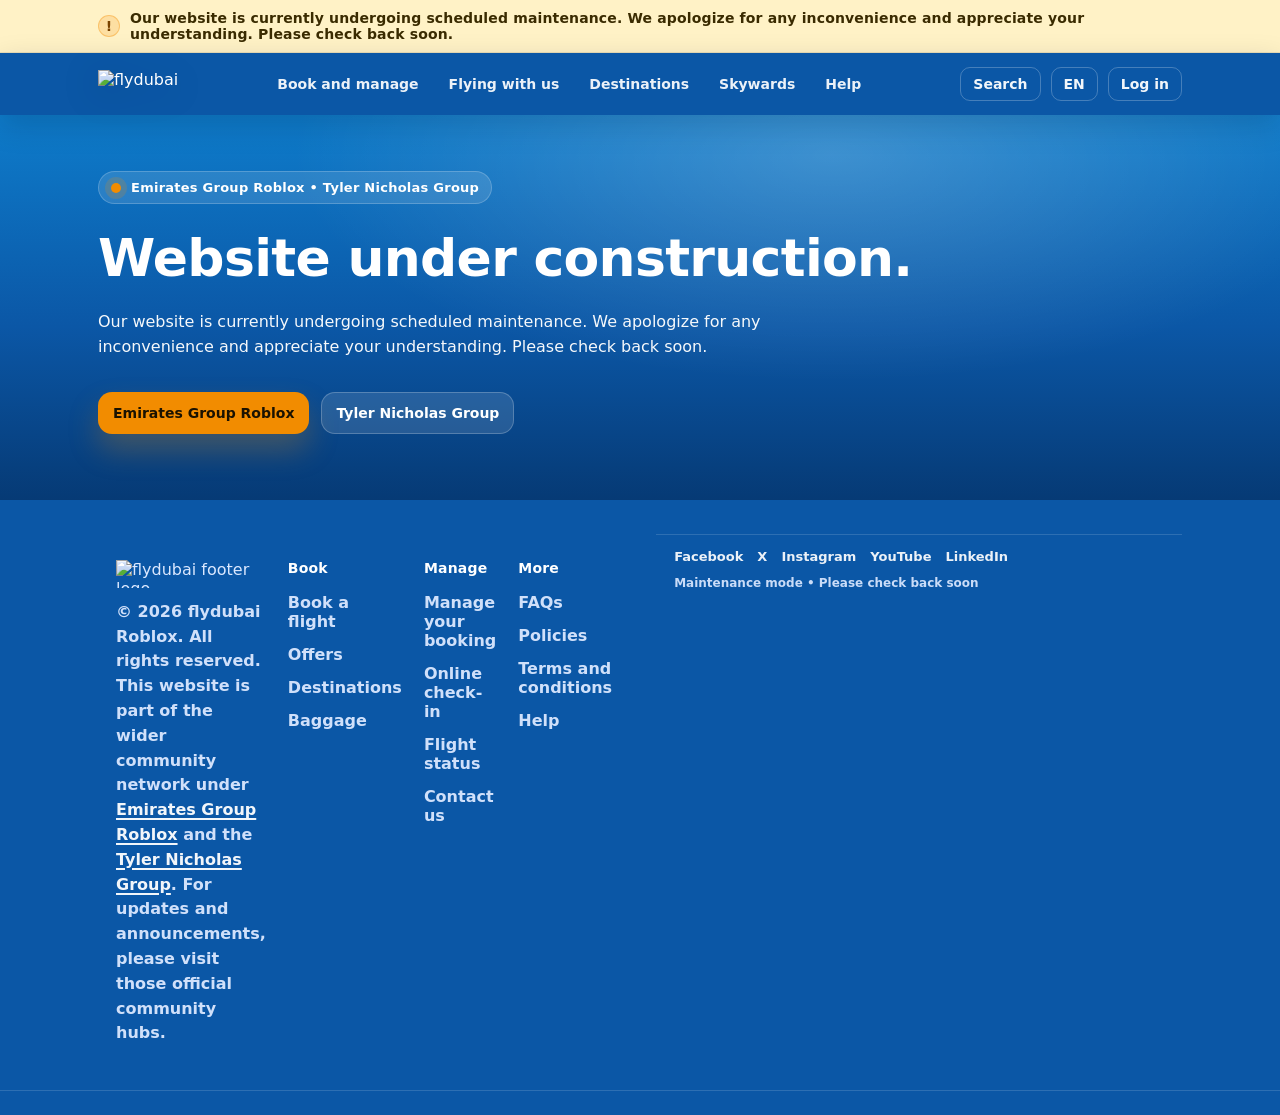
==== commit 9d2cbffb: "Update index.html" ====
--- a/index.html
+++ b/index.html
@@ -80,29 +80,6 @@
   <footer class="site-footer">
     <div class="footer-top">
       <div class="wrap footer-top-grid">
-        <div class="newsletter">
-          <p class="footer-title">Sign up</p>
-          <p class="footer-sub">for our newsletter, special offers, and more</p>
-
-          <form class="newsletter-form" action="#" method="post">
-            <input type="email" name="email" placeholder="Enter your email address" autocomplete="email" />
-            <button type="submit">Sign up</button>
-          </form>
-        </div>
-
-        <div class="appbox">
-          <p class="footer-title">Experience the flydubai app</p>
-          <p class="footer-sub">Book flights online, check in, choose seats and meals</p>
-
-          <div class="badges">
-            <a class="store-badge" href="./404.html">Download on the App Store</a>
-            <a class="store-badge" href="./404.html">Get it on Google Play</a>
-          </div>
-
-          <div class="rating">★ ★ ★ ★ ☆ &nbsp; 4.4/5 based on reviews</div>
-        </div>
-      </div>
-    </div>
 
     <div class="footer-links">
       <div class="wrap footer-links-grid">
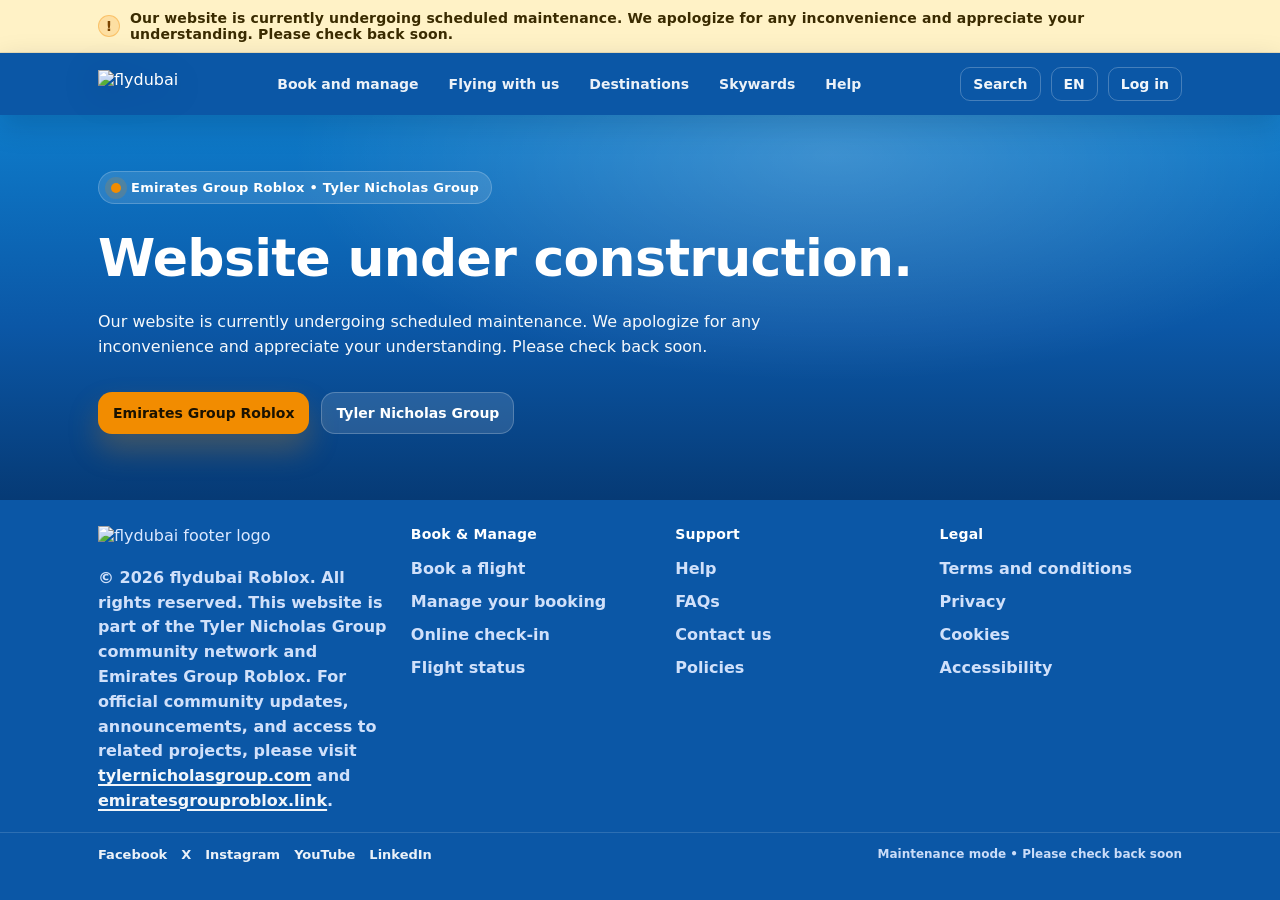
==== commit 1f904e37: "Update index.html" ====
--- a/index.html
+++ b/index.html
@@ -76,62 +76,64 @@
     </div>
   </section>
 
-  <!-- Footer (like screenshot vibe) -->
-  <footer class="site-footer">
-    <div class="footer-top">
-      <div class="wrap footer-top-grid">
+<footer class="site-footer">
+  <div class="footer-links">
+    <div class="wrap footer-links-grid">
+      <div class="footer-brand">
+        <img src="https://www.flydubai.com/v2/_next/static/media/flydubai-onwhite-en.a1c94203.svg" alt="flydubai footer logo" />
+        <p>
+          © <span id="year"></span> flydubai Roblox. All rights reserved.
+          This website is part of the Tyler Nicholas Group community network and Emirates Group Roblox.
+          For official community updates, announcements, and access to related projects, please visit
+          <a href="https://tylernicholasgroup.com" target="_blank" rel="noopener">tylernicholasgroup.com</a>
+          and
+          <a href="https://emiratesgrouproblox.link" target="_blank" rel="noopener">emiratesgrouproblox.link</a>.
+        </p>
+      </div>
 
-    <div class="footer-links">
-      <div class="wrap footer-links-grid">
-        <div class="footer-brand">
-          <img src="https://www.flydubai.com/v2/_next/static/media/flydubai-onwhite-en.a1c94203.svg" alt="flydubai footer logo" />
-          <p>
-            © <span id="year"></span> flydubai Roblox. All rights reserved. This website is part of the wider community network under
-            <a href="https://emiratesgrouproblox.link" target="_blank" rel="noopener">Emirates Group Roblox</a> and the
-            <a href="https://tylernicholasgroup.com" target="_blank" rel="noopener">Tyler Nicholas Group</a>.
-            For updates and announcements, please visit those official community hubs.
-          </p>
-        </div>
+      <div class="linkcol">
+        <h4>Book &amp; Manage</h4>
+        <a href="./404.html">Book a flight</a>
+        <a href="./404.html">Manage your booking</a>
+        <a href="./404.html">Online check-in</a>
+        <a href="./404.html">Flight status</a>
+      </div>
 
-        <div class="linkcol">
-          <h4>Book</h4>
-          <a href="./404.html">Book a flight</a>
-          <a href="./404.html">Offers</a>
-          <a href="./404.html">Destinations</a>
-          <a href="./404.html">Baggage</a>
-        </div>
+      <div class="linkcol">
+        <h4>Support</h4>
+        <a href="./404.html">Help</a>
+        <a href="./404.html">FAQs</a>
+        <a href="./404.html">Contact us</a>
+        <a href="./404.html">Policies</a>
+      </div>
 
-        <div class="linkcol">
-          <h4>Manage</h4>
-          <a href="./404.html">Manage your booking</a>
-          <a href="./404.html">Online check-in</a>
-          <a href="./404.html">Flight status</a>
-          <a href="./404.html">Contact us</a>
-        </div>
-
-        <div class="linkcol">
-          <h4>More</h4>
-          <a href="./404.html">FAQs</a>
-          <a href="./404.html">Policies</a>
-          <a href="./404.html">Terms and conditions</a>
-          <a href="./404.html">Help</a>
-        </div>
+      <div class="linkcol">
+        <h4>Legal</h4>
+        <a href="./404.html">Terms and conditions</a>
+        <a href="./404.html">Privacy</a>
+        <a href="./404.html">Cookies</a>
+        <a href="./404.html">Accessibility</a>
       </div>
     </div>
+  </div>
 
-    <div class="footer-bottom">
-      <div class="wrap footer-bottom-row">
-        <div class="social" aria-label="Social links">
-          <a href="./404.html">Facebook</a>
-          <a href="./404.html">X</a>
-          <a href="./404.html">Instagram</a>
-          <a href="./404.html">YouTube</a>
-          <a href="./404.html">LinkedIn</a>
-        </div>
-        <div class="tiny">Maintenance mode • Please check back soon</div>
+  <div class="footer-bottom">
+    <div class="wrap footer-bottom-row">
+      <div class="social" aria-label="Social links">
+        <a href="./404.html">Facebook</a>
+        <a href="./404.html">X</a>
+        <a href="./404.html">Instagram</a>
+        <a href="./404.html">YouTube</a>
+        <a href="./404.html">LinkedIn</a>
       </div>
+      <div class="tiny">Maintenance mode • Please check back soon</div>
     </div>
-  </footer>
+  </div>
+
+  <script>
+    document.getElementById("year").textContent = new Date().getFullYear();
+  </script>
+</footer>
 
   <script>
     // Year
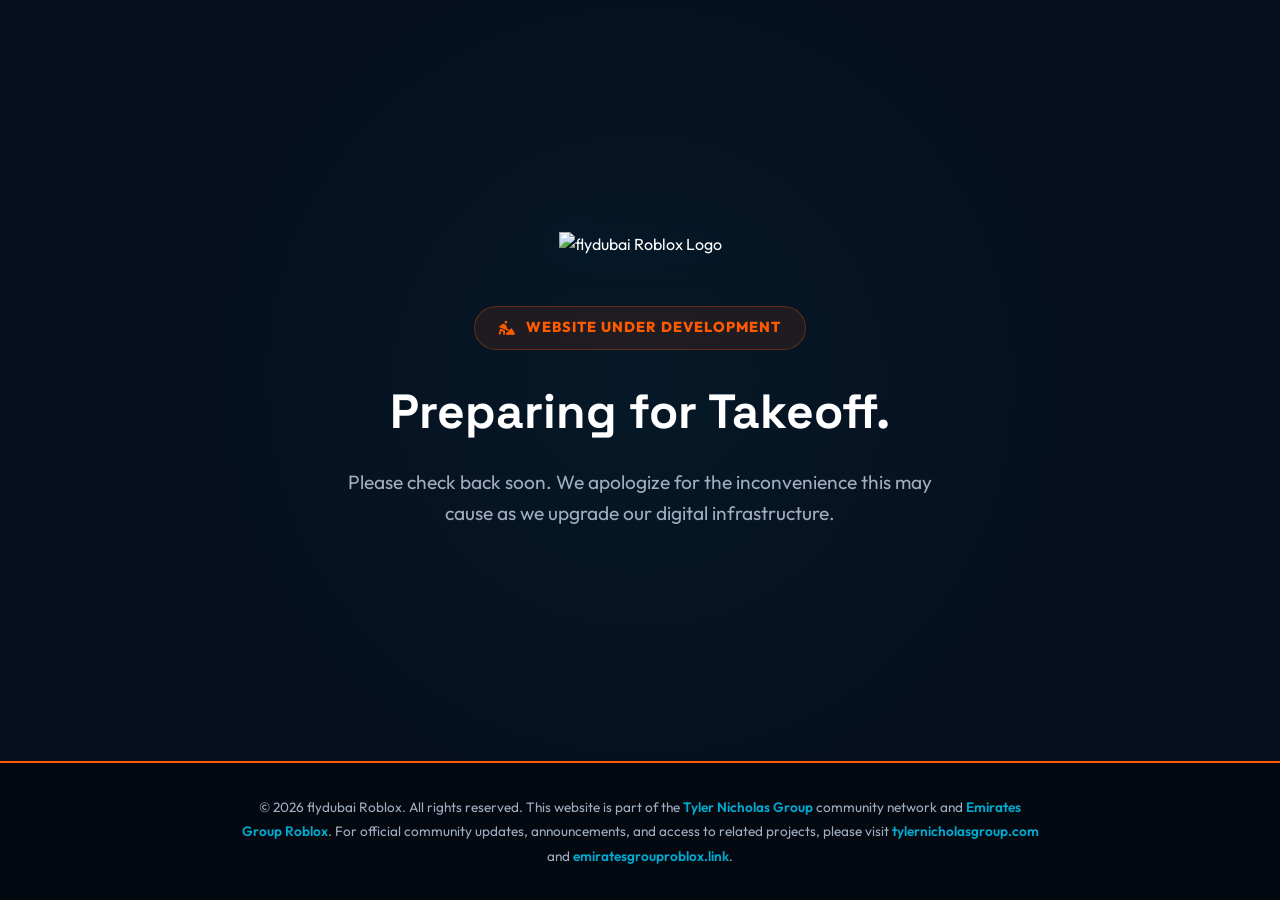
==== commit 200ff242: "Update index.html" ====
--- a/index.html
+++ b/index.html
@@ -1,150 +1,167 @@
-<!doctype html>
+<!DOCTYPE html>
 <html lang="en">
 <head>
-  <meta charset="utf-8" />
-  <meta name="viewport" content="width=device-width, initial-scale=1" />
-  <title>flydubai Roblox — Under Construction</title>
-  <meta name="description" content="Our website is currently undergoing scheduled maintenance. We apologize for any inconvenience and appreciate your understanding. Please check back soon." />
+    <meta charset="UTF-8">
+    <meta name="viewport" content="width=device-width, initial-scale=1.0">
+    <title>Under Development | flydubai Roblox</title>
+    
+    <link rel="icon" href="https://cdn.uc.assets.prezly.com/27f31c96-ae55-47ef-824f-c497bbb4696d/-/quality/best/-/format/auto/" type="image/png">
+    
+    <link href="https://fonts.googleapis.com/css2?family=Outfit:wght@300;400;600;800&family=Space+Grotesk:wght@400;700&display=swap" rel="stylesheet">
+    <link rel="stylesheet" href="https://cdnjs.cloudflare.com/ajax/libs/font-awesome/6.5.1/css/all.min.css">
 
-  <link rel="icon" type="image/png" href="https://i.ibb.co/jkrfrFHz/fly-dubai-tail-removebg-preview.png" />
-  <link rel="stylesheet" href="./style.css" />
+    <style>
+        :root {
+            --bg-deep-navy: #06101e;
+            --fly-orange: #FF5A00;
+            --fly-blue: #00A9CE;
+            --text-white: #ffffff;
+            --text-muted: #a0aec0;
+        }
+
+        * {
+            margin: 0;
+            padding: 0;
+            box-sizing: border-box;
+        }
+
+        body {
+            font-family: 'Outfit', sans-serif;
+            background-color: var(--bg-deep-navy);
+            color: var(--text-white);
+            line-height: 1.6;
+            display: flex;
+            flex-direction: column;
+            min-height: 100vh;
+            overflow-x: hidden;
+        }
+
+        h1, h2 {
+            font-family: 'Space Grotesk', sans-serif;
+        }
+
+        /* --- MAIN CONTENT --- */
+        .main-container {
+            flex-grow: 1;
+            display: flex;
+            flex-direction: column;
+            justify-content: center;
+            align-items: center;
+            padding: 2rem 5%;
+            text-align: center;
+            background: radial-gradient(circle at center, rgba(0, 169, 206, 0.05) 0%, transparent 60%);
+        }
+
+        .logo-container {
+            margin-bottom: 3rem;
+            animation: pulseLogo 3s infinite ease-in-out;
+        }
+
+        .logo-container img {
+            height: 120px;
+            max-width: 100%;
+            object-fit: contain;
+            filter: drop-shadow(0 0 20px rgba(0, 169, 206, 0.2));
+        }
+
+        @keyframes pulseLogo {
+            0% { transform: scale(1); filter: drop-shadow(0 0 15px rgba(0, 169, 206, 0.2)); }
+            50% { transform: scale(1.05); filter: drop-shadow(0 0 25px rgba(255, 90, 0, 0.3)); }
+            100% { transform: scale(1); filter: drop-shadow(0 0 15px rgba(0, 169, 206, 0.2)); }
+        }
+
+        .status-badge {
+            display: inline-flex;
+            align-items: center;
+            gap: 10px;
+            background: rgba(255, 90, 0, 0.1);
+            color: var(--fly-orange);
+            padding: 0.6rem 1.5rem;
+            border-radius: 50px;
+            font-size: 0.9rem;
+            font-weight: 800;
+            letter-spacing: 1px;
+            text-transform: uppercase;
+            border: 1px solid rgba(255, 90, 0, 0.3);
+            margin-bottom: 1.5rem;
+            animation: fadeInUp 1s ease-out;
+        }
+
+        h1 {
+            font-size: 3rem;
+            margin-bottom: 1rem;
+            color: var(--text-white);
+            animation: fadeInUp 1s ease-out 0.2s both;
+        }
+
+        p.subtitle {
+            font-size: 1.2rem;
+            color: var(--text-muted);
+            max-width: 600px;
+            animation: fadeInUp 1s ease-out 0.4s both;
+        }
+
+        /* --- FOOTER --- */
+        .site-footer {
+            background-color: #030811;
+            padding: 2rem 5%;
+            text-align: center;
+            border-top: 2px solid var(--fly-orange);
+            animation: fadeInUp 1s ease-out 0.6s both;
+        }
+
+        .disclaimer-text {
+            color: var(--text-muted);
+            font-size: 0.85rem;
+            line-height: 1.8;
+            max-width: 800px;
+            margin: 0 auto;
+        }
+
+        .disclaimer-text a {
+            color: var(--fly-blue);
+            text-decoration: none;
+            font-weight: 600;
+            transition: color 0.3s;
+        }
+
+        .disclaimer-text a:hover {
+            color: var(--fly-orange);
+            text-decoration: underline;
+        }
+
+        /* --- KEYFRAMES --- */
+        @keyframes fadeInUp {
+            from { opacity: 0; transform: translateY(20px); }
+            to { opacity: 1; transform: translateY(0); }
+        }
+
+        @media (max-width: 600px) {
+            h1 { font-size: 2.2rem; }
+            .logo-container img { height: 90px; }
+        }
+    </style>
 </head>
+<body>
 
-<body>
-  <!-- Loading (index only) -->
-  <div class="loading-overlay" id="loading" aria-label="Loading">
-    <div class="loader">
-      <div class="spinner" aria-hidden="true"></div>
-      <small>Loading…</small>
-    </div>
-  </div>
+    <main class="main-container">
+        <div class="logo-container">
+            <img src="https://cdn.uc.assets.prezly.com/27f31c96-ae55-47ef-824f-c497bbb4696d/-/quality/best/-/format/auto/" alt="flydubai Roblox Logo">
+        </div>
 
-  <!-- Announcement Bar -->
-  <div class="announce" role="status" aria-live="polite">
-    <div class="wrap">
-      <span class="badge">!</span>
-      <span>Our website is currently undergoing scheduled maintenance. We apologize for any inconvenience and appreciate your understanding. Please check back soon.</span>
-    </div>
-  </div>
+        <div class="status-badge">
+            <i class="fa-solid fa-person-digging"></i> Website Under Development
+        </div>
 
-  <!-- Header -->
-  <header>
-    <div class="wrap">
-      <div class="nav">
-        <a class="brand" href="./index.html" aria-label="flydubai Roblox home">
-          <img
-            src="https://cdn.uc.assets.prezly.com/27f31c96-ae55-47ef-824f-c497bbb4696d/-/quality/best/-/format/auto/"
-            alt="flydubai"
-          />
-        </a>
+        <h1>Preparing for Takeoff.</h1>
+        <p class="subtitle">Please check back soon. We apologize for the inconvenience this may cause as we upgrade our digital infrastructure.</p>
+    </main>
 
-        <!-- All these go to 404.html -->
-        <nav class="nav-center" aria-label="Primary navigation">
-          <a href="./404.html">Book and manage</a>
-          <a href="./404.html">Flying with us</a>
-          <a href="./404.html">Destinations</a>
-          <a href="./404.html">Skywards</a>
-          <a href="./404.html">Help</a>
-        </nav>
+    <footer class="site-footer">
+        <div class="disclaimer-text">
+            &copy; 2026 flydubai Roblox. All rights reserved. This website is part of the <a href="https://tylernicholasgroup.com" target="_blank">Tyler Nicholas Group</a> community network and <a href="https://emiratesgrouproblox.link" target="_blank">Emirates Group Roblox</a>. For official community updates, announcements, and access to related projects, please visit <a href="https://tylernicholasgroup.com" target="_blank">tylernicholasgroup.com</a> and <a href="https://emiratesgrouproblox.link" target="_blank">emiratesgrouproblox.link</a>.
+        </div>
+    </footer>
 
-        <div class="nav-right" aria-label="Utilities">
-          <a class="nav-pill" href="./404.html" title="Search">Search</a>
-          <a class="nav-pill" href="./404.html" title="Language">EN</a>
-          <a class="nav-pill" href="./404.html" title="Login">Log in</a>
-        </div>
-      </div>
-    </div>
-  </header>
-
-  <!-- Hero -->
-  <section class="hero">
-    <div class="wrap">
-      <div class="hero-inner">
-        <div class="kicker"><span class="dot"></span> Emirates Group Roblox • Tyler Nicholas Group</div>
-
-        <h1>Website under construction.</h1>
-        <p>
-          Our website is currently undergoing scheduled maintenance. We apologize for any inconvenience and appreciate your understanding.
-          Please check back soon.
-        </p>
-
-        <div class="hero-actions">
-          <a class="btn primary" href="https://emiratesgrouproblox.link" target="_blank" rel="noopener">Emirates Group Roblox</a>
-          <a class="btn ghost" href="https://tylernicholasgroup.com" target="_blank" rel="noopener">Tyler Nicholas Group</a>
-        </div>
-      </div>
-    </div>
-  </section>
-
-<footer class="site-footer">
-  <div class="footer-links">
-    <div class="wrap footer-links-grid">
-      <div class="footer-brand">
-        <img src="https://www.flydubai.com/v2/_next/static/media/flydubai-onwhite-en.a1c94203.svg" alt="flydubai footer logo" />
-        <p>
-          © <span id="year"></span> flydubai Roblox. All rights reserved.
-          This website is part of the Tyler Nicholas Group community network and Emirates Group Roblox.
-          For official community updates, announcements, and access to related projects, please visit
-          <a href="https://tylernicholasgroup.com" target="_blank" rel="noopener">tylernicholasgroup.com</a>
-          and
-          <a href="https://emiratesgrouproblox.link" target="_blank" rel="noopener">emiratesgrouproblox.link</a>.
-        </p>
-      </div>
-
-      <div class="linkcol">
-        <h4>Book &amp; Manage</h4>
-        <a href="./404.html">Book a flight</a>
-        <a href="./404.html">Manage your booking</a>
-        <a href="./404.html">Online check-in</a>
-        <a href="./404.html">Flight status</a>
-      </div>
-
-      <div class="linkcol">
-        <h4>Support</h4>
-        <a href="./404.html">Help</a>
-        <a href="./404.html">FAQs</a>
-        <a href="./404.html">Contact us</a>
-        <a href="./404.html">Policies</a>
-      </div>
-
-      <div class="linkcol">
-        <h4>Legal</h4>
-        <a href="./404.html">Terms and conditions</a>
-        <a href="./404.html">Privacy</a>
-        <a href="./404.html">Cookies</a>
-        <a href="./404.html">Accessibility</a>
-      </div>
-    </div>
-  </div>
-
-  <div class="footer-bottom">
-    <div class="wrap footer-bottom-row">
-      <div class="social" aria-label="Social links">
-        <a href="./404.html">Facebook</a>
-        <a href="./404.html">X</a>
-        <a href="./404.html">Instagram</a>
-        <a href="./404.html">YouTube</a>
-        <a href="./404.html">LinkedIn</a>
-      </div>
-      <div class="tiny">Maintenance mode • Please check back soon</div>
-    </div>
-  </div>
-
-  <script>
-    document.getElementById("year").textContent = new Date().getFullYear();
-  </script>
-</footer>
-
-  <script>
-    // Year
-    document.getElementById("year").textContent = new Date().getFullYear();
-
-    // Loading overlay (index only)
-    window.addEventListener("load", () => {
-      const el = document.getElementById("loading");
-      // small delay = feels smoother
-      setTimeout(() => el.classList.add("hide"), 250);
-    });
-  </script>
 </body>
 </html>
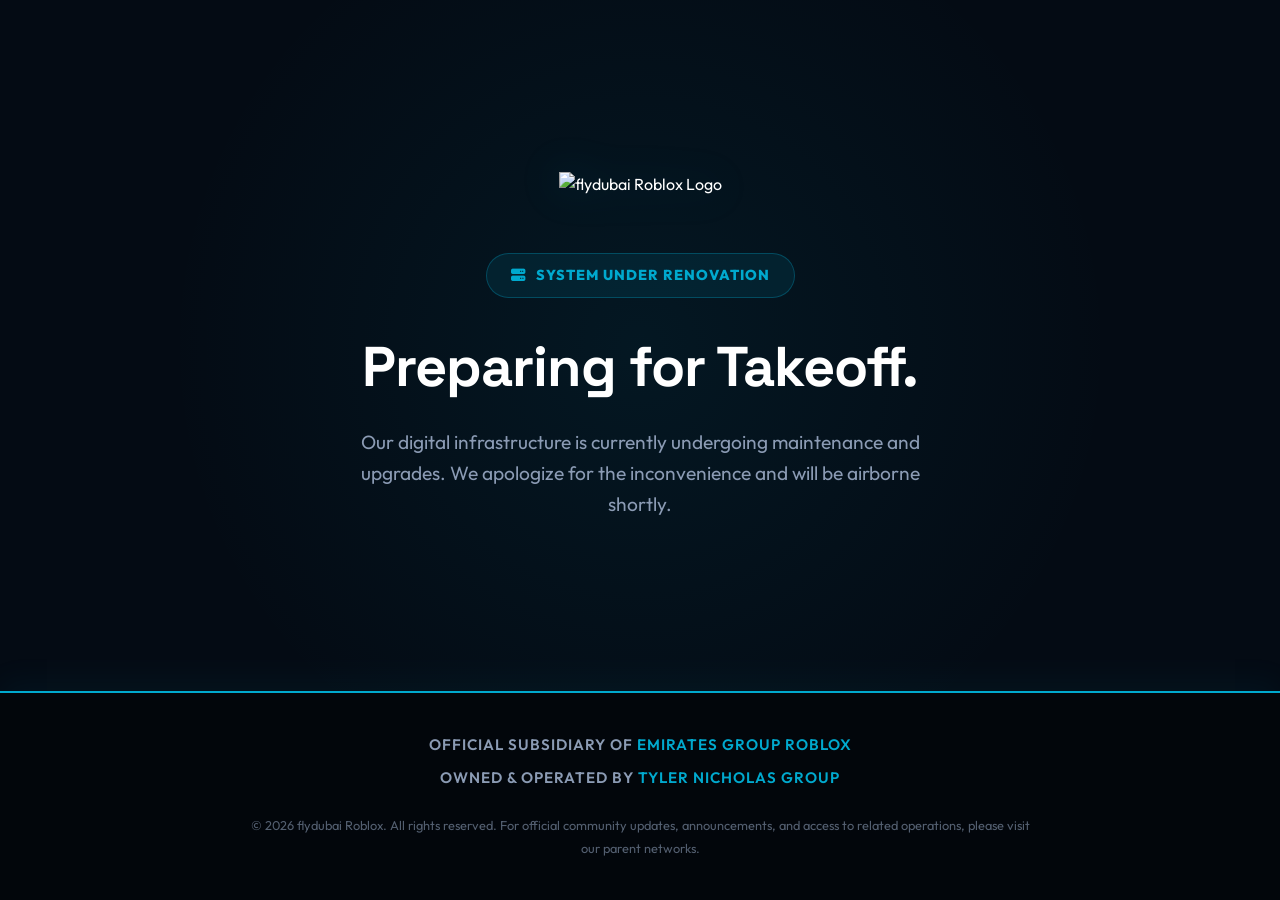
==== commit df1afcbe: "Update index.html" ====
--- a/index.html
+++ b/index.html
@@ -3,7 +3,7 @@
 <head>
     <meta charset="UTF-8">
     <meta name="viewport" content="width=device-width, initial-scale=1.0">
-    <title>Under Development | flydubai Roblox</title>
+    <title>Under Renovation | flydubai Roblox</title>
     
     <link rel="icon" href="https://cdn.uc.assets.prezly.com/27f31c96-ae55-47ef-824f-c497bbb4696d/-/quality/best/-/format/auto/" type="image/png">
     
@@ -12,11 +12,11 @@
 
     <style>
         :root {
-            --bg-deep-navy: #06101e;
-            --fly-orange: #FF5A00;
+            --bg-deep-navy: #040b14; /* Even darker navy for better contrast */
             --fly-blue: #00A9CE;
+            --fly-blue-glow: rgba(0, 169, 206, 0.4);
             --text-white: #ffffff;
-            --text-muted: #a0aec0;
+            --text-muted: #8b9bb4;
         }
 
         * {
@@ -36,7 +36,7 @@
             overflow-x: hidden;
         }
 
-        h1, h2 {
+        h1, h2, h3 {
             font-family: 'Space Grotesk', sans-serif;
         }
 
@@ -49,48 +49,49 @@
             align-items: center;
             padding: 2rem 5%;
             text-align: center;
-            background: radial-gradient(circle at center, rgba(0, 169, 206, 0.05) 0%, transparent 60%);
+            background: radial-gradient(circle at center, rgba(0, 169, 206, 0.08) 0%, transparent 65%);
         }
 
         .logo-container {
-            margin-bottom: 3rem;
-            animation: pulseLogo 3s infinite ease-in-out;
+            margin-bottom: 3.5rem;
+            animation: pulseLogo 4s infinite ease-in-out;
         }
 
         .logo-container img {
-            height: 120px;
+            height: 130px;
             max-width: 100%;
             object-fit: contain;
             filter: drop-shadow(0 0 20px rgba(0, 169, 206, 0.2));
         }
 
         @keyframes pulseLogo {
-            0% { transform: scale(1); filter: drop-shadow(0 0 15px rgba(0, 169, 206, 0.2)); }
-            50% { transform: scale(1.05); filter: drop-shadow(0 0 25px rgba(255, 90, 0, 0.3)); }
-            100% { transform: scale(1); filter: drop-shadow(0 0 15px rgba(0, 169, 206, 0.2)); }
+            0% { transform: scale(1); filter: drop-shadow(0 0 15px rgba(0, 169, 206, 0.1)); }
+            50% { transform: scale(1.03); filter: drop-shadow(0 0 30px var(--fly-blue-glow)); }
+            100% { transform: scale(1); filter: drop-shadow(0 0 15px rgba(0, 169, 206, 0.1)); }
         }
 
         .status-badge {
             display: inline-flex;
             align-items: center;
             gap: 10px;
-            background: rgba(255, 90, 0, 0.1);
-            color: var(--fly-orange);
+            background: rgba(0, 169, 206, 0.1);
+            color: var(--fly-blue);
             padding: 0.6rem 1.5rem;
             border-radius: 50px;
             font-size: 0.9rem;
             font-weight: 800;
             letter-spacing: 1px;
             text-transform: uppercase;
-            border: 1px solid rgba(255, 90, 0, 0.3);
+            border: 1px solid rgba(0, 169, 206, 0.3);
             margin-bottom: 1.5rem;
             animation: fadeInUp 1s ease-out;
         }
 
         h1 {
-            font-size: 3rem;
+            font-size: 3.5rem;
             margin-bottom: 1rem;
             color: var(--text-white);
+            letter-spacing: -1px;
             animation: fadeInUp 1s ease-out 0.2s both;
         }
 
@@ -103,31 +104,46 @@
 
         /* --- FOOTER --- */
         .site-footer {
-            background-color: #030811;
-            padding: 2rem 5%;
+            background-color: #02060b;
+            padding: 2.5rem 5%;
             text-align: center;
-            border-top: 2px solid var(--fly-orange);
+            border-top: 2px solid var(--fly-blue);
             animation: fadeInUp 1s ease-out 0.6s both;
+            box-shadow: 0 -10px 30px rgba(0, 169, 206, 0.05);
+        }
+
+        .corporate-structure {
+            display: flex;
+            flex-direction: column;
+            gap: 0.5rem;
+            margin-bottom: 1.5rem;
+        }
+
+        .corporate-structure span {
+            font-size: 0.95rem;
+            color: var(--text-muted);
+            font-weight: 600;
+            text-transform: uppercase;
+            letter-spacing: 1px;
+        }
+
+        .corporate-structure a {
+            color: var(--fly-blue);
+            text-decoration: none;
+            transition: all 0.3s ease;
+        }
+
+        .corporate-structure a:hover {
+            color: var(--text-white);
+            text-shadow: 0 0 10px var(--fly-blue-glow);
         }
 
         .disclaimer-text {
-            color: var(--text-muted);
-            font-size: 0.85rem;
+            color: rgba(139, 155, 180, 0.6);
+            font-size: 0.8rem;
             line-height: 1.8;
             max-width: 800px;
             margin: 0 auto;
-        }
-
-        .disclaimer-text a {
-            color: var(--fly-blue);
-            text-decoration: none;
-            font-weight: 600;
-            transition: color 0.3s;
-        }
-
-        .disclaimer-text a:hover {
-            color: var(--fly-orange);
-            text-decoration: underline;
         }
 
         /* --- KEYFRAMES --- */
@@ -139,6 +155,7 @@
         @media (max-width: 600px) {
             h1 { font-size: 2.2rem; }
             .logo-container img { height: 90px; }
+            .corporate-structure span { font-size: 0.85rem; }
         }
     </style>
 </head>
@@ -150,16 +167,20 @@
         </div>
 
         <div class="status-badge">
-            <i class="fa-solid fa-person-digging"></i> Website Under Development
+            <i class="fa-solid fa-server"></i> System Under Renovation
         </div>
 
         <h1>Preparing for Takeoff.</h1>
-        <p class="subtitle">Please check back soon. We apologize for the inconvenience this may cause as we upgrade our digital infrastructure.</p>
+        <p class="subtitle">Our digital infrastructure is currently undergoing maintenance and upgrades. We apologize for the inconvenience and will be airborne shortly.</p>
     </main>
 
     <footer class="site-footer">
+        <div class="corporate-structure">
+            <span>Official Subsidiary of <a href="https://emiratesgrouproblox.link" target="_blank">Emirates Group Roblox</a></span>
+            <span>Owned & Operated by <a href="https://tylernicholasgroup.com" target="_blank">Tyler Nicholas Group</a></span>
+        </div>
         <div class="disclaimer-text">
-            &copy; 2026 flydubai Roblox. All rights reserved. This website is part of the <a href="https://tylernicholasgroup.com" target="_blank">Tyler Nicholas Group</a> community network and <a href="https://emiratesgrouproblox.link" target="_blank">Emirates Group Roblox</a>. For official community updates, announcements, and access to related projects, please visit <a href="https://tylernicholasgroup.com" target="_blank">tylernicholasgroup.com</a> and <a href="https://emiratesgrouproblox.link" target="_blank">emiratesgrouproblox.link</a>.
+            &copy; 2026 flydubai Roblox. All rights reserved. For official community updates, announcements, and access to related operations, please visit our parent networks.
         </div>
     </footer>
 
